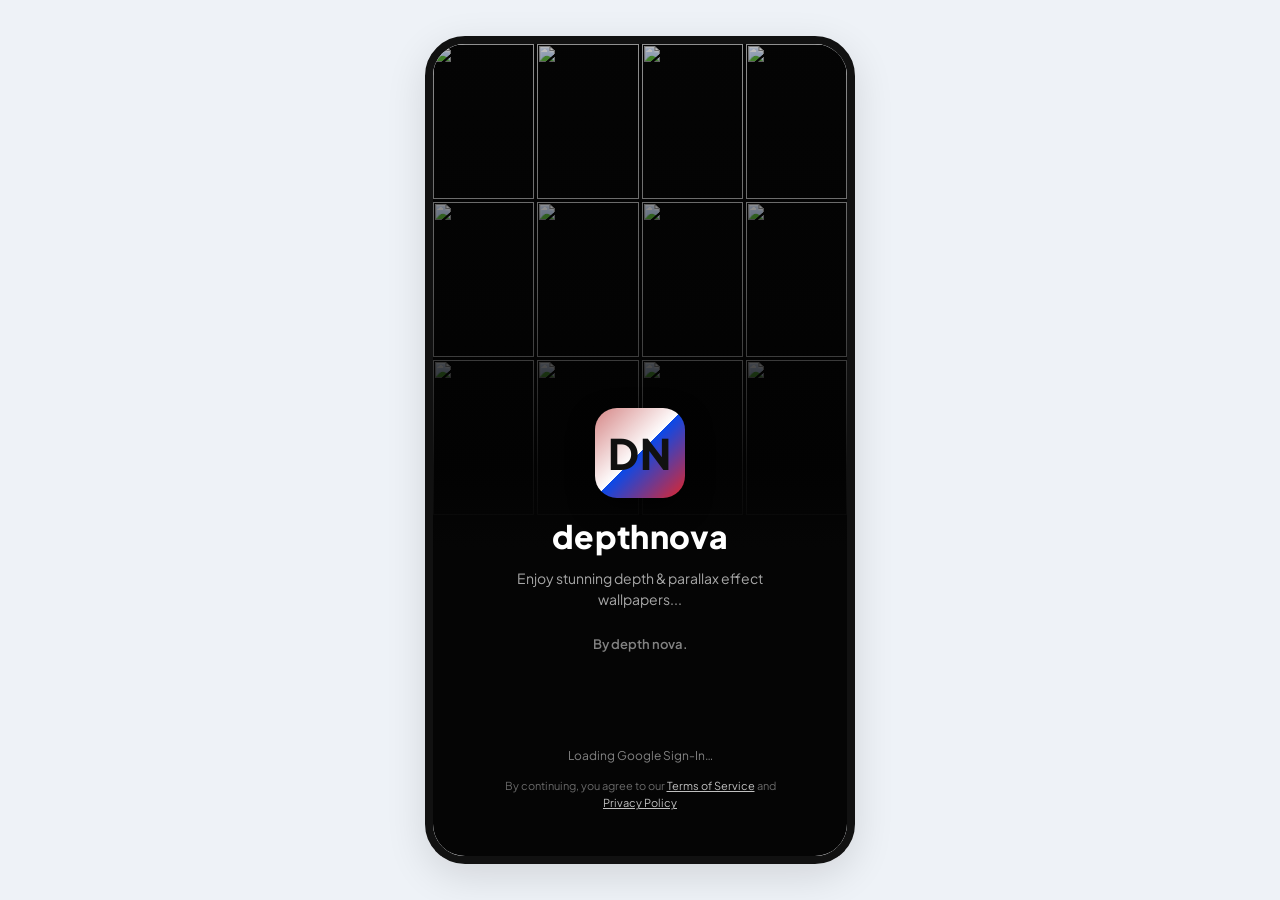
==== index.html @ e86b7e99 "Change login app icon from time to DN" ====
<!doctype html>
<html lang="en">
  <head>
    <meta charset="UTF-8" />
    <meta name="viewport" content="width=device-width, initial-scale=1.0" />

    <title>Premium Wallpaper</title>

    <link rel="preconnect" href="https://fonts.googleapis.com" />
    <link rel="preconnect" href="https://fonts.gstatic.com" crossorigin />

    <link
      href="https://fonts.googleapis.com/css2?family=Plus+Jakarta+Sans:wght@400;500;600;700;800&display=swap"
      rel="stylesheet"
    />

    <link
      rel="stylesheet"
      href="https://cdnjs.cloudflare.com/ajax/libs/font-awesome/6.4.2/css/all.min.css"
    />

    <!-- Google Identity Services (Sign in with Google) -->
    <script src="https://accounts.google.com/gsi/client" async defer></script>

    <link rel="stylesheet" href="style.css" />
  </head>

  <body>
    <div class="app-container">
      <!-- ========================= -->
      <!-- LOGIN GATE (shown first, hides after Google Sign-In) -->
      <!-- ========================= -->

      <div id="login-gate" class="login-gate">
        <div class="login-bg-grid">
          <img src="https://i.ibb.co/Kz81yjgy/10a83c4fd7e6525b092666eae2a24828.jpg" alt="" />
          <img src="https://i.ibb.co/TBgPsR0D/e41abb1adaa447b0ace2f00943fc2cf6.jpg" alt="" />
          <img src="https://i.ibb.co/prM7ZcbB/f5e4b804c06fb5441d2392f4d6361714.jpg" alt="" />
          <img src="https://i.ibb.co/RGVkzJxy/f5ae1610b81259691d8ac579db0ddb7c.jpg" alt="" />
          <img src="https://i.ibb.co/JR3xrx4S/653a056fd4b86d41d868843de536ed9b.jpg" alt="" />
          <img src="https://i.ibb.co/zVKnHdyL/3087a2ae0bc62298d176b86580bbc2b0.jpg" alt="" />
          <img src="https://i.ibb.co/3m8B4SJR/479f69994761abea0968e875f84bb8d3.jpg" alt="" />
          <img src="https://i.ibb.co/zWf2Nghf/c8a59f5672cb86f4b04da4adabb30111.jpg" alt="" />
          <img src="https://i.ibb.co/z9j0y40/aa587ae4dd0e290dc436fd3e30e2fa5a.jpg" alt="" />
          <img src="https://i.ibb.co/TBSJPY1y/06e8afef8d9a920f428e997edca9e41f.jpg" alt="" />
          <img src="https://i.ibb.co/kskPzj5r/c9130ea644806251ce4b1413af0865c9.jpg" alt="" />
          <img src="https://i.ibb.co/yBpwd5CJ/1db3adb82e25ecf99a201f21d6e6f324.jpg" alt="" />
        </div>

        <div class="login-gate-fade"></div>

        <div class="login-content">
          <div class="login-app-icon">DN</div>

          <h1 class="login-app-name">depthnova</h1>

          <p class="login-tagline">
            Enjoy stunning depth &amp; parallax effect wallpapers...
          </p>

          <p class="login-by">By depth nova.</p>

          <!-- Google renders its real sign-in button inside this slot -->
          <div id="google-signin-btn-gate" class="login-google-slot"></div>

          <!-- Fallback button — shown only if Google's real button fails to
             render (e.g. domain not yet added to Authorized JavaScript
             origins, or the GIS script got blocked) -->
          <button
            id="google-fallback-btn"
            class="login-google-fallback"
            style="display: none"
            onclick="handleFallbackGoogleClick()"
          >
            <i class="fa-brands fa-google"></i>
            Sign in with Google
          </button>

          <p id="signin-status" class="signin-status">
            Loading Google Sign-In…
          </p>

          <p class="login-terms">
            By continuing, you agree to our
            <a href="#">Terms of Service</a>
            and
            <a href="#">Privacy Policy</a>
          </p>

          <!-- Visible debug output — shows any Google Sign-In errors directly
             on screen so they can be read/screenshotted without DevTools.
             Safe to delete once sign-in is working. -->
          <div id="debug-log" class="debug-log"></div>
        </div>
      </div>

      <!-- ========================= -->
      <!-- CATEGORIES SCREEN -->
      <!-- ========================= -->

      <div id="screen-categories" class="screen-content">
        <div class="page-header">
          <h1>Collection</h1>
        </div>

        <p class="category-subtitle"></p>

        <div class="carousel-container">
          <div
            class="carousel-card"
            style="
              background-image: url(&quot;https://images.unsplash.com/photo-1618005182384-a83a8bd57fbe?w=900&quot;);
            "
          >
            <div class="carousel-info">
              <h2>Aero Space</h2>

              <button class="explore-pill-btn" onclick="openCategory('Space')">
                Explore
              </button>
            </div>
          </div>

          <div
            class="carousel-card"
            style="
              background-image: url(&quot;https://images.unsplash.com/photo-1614730321146-b6fa6a46bcb4?w=900&quot;);
            "
          >
            <div class="carousel-info">
              <h2>Cyber</h2>

              <button class="explore-pill-btn" onclick="openCategory('Cyber')">
                Explore
              </button>
            </div>
          </div>

          <div
            class="carousel-card"
            style="
              background-image: url(&quot;https://images.unsplash.com/photo-1500530855697-b586d89ba3ee?w=900&quot;);
            "
          >
            <div class="carousel-info">
              <h2>Nature</h2>

              <button class="explore-pill-btn" onclick="openCategory('Nature')">
                Explore
              </button>
            </div>
          </div>

          <div
            class="carousel-card"
            style="
              background-image: url(&quot;https://images.unsplash.com/photo-1511512578047-dfb367046420?w=900&quot;);
            "
          >
            <div class="carousel-info">
              <h2>Gaming</h2>

              <button class="explore-pill-btn" onclick="openCategory('Gaming')">
                Explore
              </button>
            </div>
          </div>
        </div>
      </div>

      <!-- ========================= -->
      <!-- EXPLORE SCREEN -->
      <!-- ========================= -->

      <div id="screen-explore" class="screen-content active">
        <div class="explore-header">
          <h1 id="explore-title">All Wallpapers</h1>

          <div class="search-box">
            <input
              type="text"
              id="search-input"
              placeholder="Search Wallpapers..."
            />

            <i class="fa-solid fa-magnifying-glass"></i>
          </div>
        </div>

        <div class="sub-categories-bar">
          <div
            class="sub-cat-item active"
            data-filter="grid"
            onclick="switchSubCat(this)"
          >
            <i class="fa-solid fa-border-all"></i>

            <span class="sub-cat-text"> Grid </span>
          </div>

          <div
            class="sub-cat-item"
            data-filter="gift"
            onclick="switchSubCat(this)"
          >
            <i class="fa-solid fa-gift"></i>

            <span class="sub-cat-text"> Free </span>
          </div>

          <div
            class="sub-cat-item"
            data-filter="diamond"
            onclick="switchSubCat(this)"
          >
            <i class="fa-solid fa-gem"></i>

            <span class="sub-cat-text"> Premium </span>
          </div>
          <div
            class="sub-cat-item"
            data-filter="shuffle"
            onclick="switchSubCat(this)"
          >
            <i class="fa-solid fa-shuffle"></i>

            <span class="sub-cat-text"> Shuffle </span>
          </div>

          <div
            class="sub-cat-item"
            data-filter="star"
            onclick="switchSubCat(this)"
          >
            <i class="fa-solid fa-star"></i>

            <span class="sub-cat-text"> Favorites </span>
          </div>

          <div
            class="sub-cat-item"
            data-filter="fire"
            onclick="switchSubCat(this)"
          >
            <i class="fa-solid fa-fire"></i>

            <span class="sub-cat-text"> Trending </span>
          </div>
        </div>

        <div class="wallpaper-grid" id="wallpaper-grid-container"></div>

        <div class="fab-heart" onclick="filterByFavoritesQuick()">
          <i class="fa-solid fa-heart"></i>
        </div>
      </div>

      <!-- ========================= -->
      <!-- REQUEST SCREEN -->
      <!-- ========================= -->

      <div id="screen-request" class="screen-content">
        <div class="page-header">
          <h1>Custom Wallpaper</h1>
        </div>

        <div class="custom-card">
          <div class="custom-card-header">
            <h3>Order Your Custom</h3>

            <div class="sparkle-icon">
              <i class="fa-solid fa-wand-magic-sparkles"></i>
            </div>
          </div>

          <h2>Depth Wallpaper</h2>

          <p>
            Upload your own image and receive a premium AI generated depth
            wallpaper in ultra HD quality.
          </p>

          <div class="privacy-info">
            <i class="fa-solid fa-lock"></i>

            <span> Private • Visible only to you </span>
          </div>

          <div class="pricing-row">
            <div class="price-tag">
              ₹35

              <span style="font-size: 12px; font-weight: 400; opacity: 0.8">
                / Wallpaper
              </span>
            </div>

            <button class="order-btn" onclick="startCustomOrderPayment()">
              Order Now
            </button>
          </div>
        </div>

        <div class="section-title">Sample Wallpapers</div>

        <div id="samples-grid" class="wallpaper-grid"></div>
      </div>
      <!-- ========================= -->
      <!-- SETTINGS SCREEN -->
      <!-- ========================= -->

      <div id="screen-settings" class="screen-content">
        <div class="page-header">
          <h1>Settings</h1>
        </div>

        <div class="profile-card" id="profile-signed-in">
          <div class="profile-left">
            <div class="avatar" id="profile-avatar">U</div>

            <div>
              <div class="profile-name" id="profile-name-text">
                Not signed in
              </div>

              <div class="profile-email" id="profile-email-text"></div>

              <div class="verified-badge">
                <i class="fa-solid fa-circle-check"></i>

                Verified
              </div>
            </div>
          </div>

          <i
            class="fa-solid fa-right-from-bracket logout-btn"
            onclick="signOutGoogle()"
          >
          </i>
        </div>

        <div class="tier-card">
          <div class="tier-left">
            <h2>FREE PLAN</h2>

            <p>Upgrade for Premium Wallpapers</p>
          </div>

          <button class="upgrade-btn" onclick="startPremiumUpgrade()">
            Upgrade
          </button>
        </div>

        <div class="features-scroll">
          <div class="feature-item">
            <div class="feature-icon-wrapper">
              <i class="fa-solid fa-gem"></i>

              <div class="lock-icon">
                <i class="fa-solid fa-lock"></i>
              </div>
            </div>

            <p>Premium</p>
          </div>

          <div class="feature-item">
            <div class="feature-icon-wrapper">
              <i class="fa-solid fa-palette"></i>

              <div class="lock-icon">
                <i class="fa-solid fa-lock"></i>
              </div>
            </div>

            <p>AI Edit</p>
          </div>

          <div class="feature-item">
            <div class="feature-icon-wrapper">
              <i class="fa-solid fa-folder-open"></i>

              <div class="lock-icon">
                <i class="fa-solid fa-lock"></i>
              </div>
            </div>

            <p>Collections</p>
          </div>

          <div class="feature-item">
            <div class="feature-icon-wrapper">
              <i class="fa-solid fa-gauge-high"></i>

              <div class="lock-icon">
                <i class="fa-solid fa-lock"></i>
              </div>
            </div>

            <p>Unlimited</p>
          </div>
        </div>

        <div class="no-ads-card">
          <div class="no-ads-icon">
            <i class="fa-solid fa-ban"></i>
          </div>

          <div class="no-ads-info">
            <h4>No Ads</h4>

            <p>Enjoy an ad-free premium experience.</p>
          </div>
        </div>

        <div class="limits-card">
          <div class="section-title">Usage</div>

          <div class="limit-row">
            <div class="limit-label">
              <span> Daily </span>

              <span> 35 / 100 </span>
            </div>

            <div class="limit-bar">
              <div class="limit-progress" style="width: 35%"></div>
            </div>
          </div>
          <div class="limit-row">
            <div class="limit-label">
              <span> Hourly </span>

              <span> 12 / 30 </span>
            </div>

            <div class="limit-bar">
              <div class="limit-progress" style="width: 40%"></div>
            </div>
          </div>

          <button class="refresh-btn" onclick="location.reload()">
            Refresh Dashboard
          </button>
        </div>
      </div>

      <!-- ========================= -->
      <!-- Bottom Navigation -->
      <!-- ========================= -->

      <nav class="bottom-nav">
        <div
          class="nav-item"
          id="nav-categories"
          onclick="switchTab('categories', this)"
        >
          <div class="nav-icon-wrapper">
            <i class="fa-solid fa-layer-group"></i>
          </div>

          <span> Categories </span>
        </div>

        <div
          class="nav-item active"
          id="nav-explore"
          onclick="switchTab('explore', this)"
        >
          <div class="nav-icon-wrapper">
            <i class="fa-solid fa-compass"></i>
          </div>

          <span> Explore </span>
        </div>

        <div
          class="nav-item"
          id="nav-request"
          onclick="switchTab('request', this)"
        >
          <div class="nav-icon-wrapper">
            <i class="fa-solid fa-circle-plus"></i>
          </div>

          <span> Request </span>
        </div>

        <div
          class="nav-item"
          id="nav-settings"
          onclick="switchTab('settings', this)"
        >
          <div class="nav-icon-wrapper">
            <i class="fa-solid fa-gear"></i>
          </div>

          <span> Settings </span>
        </div>
      </nav>

      <!-- Wallpaper Preview Modal -->

      <div id="wallpaper-modal" class="wallpaper-modal">
        <div id="modal-preview-bg" class="modal-preview-bg"></div>

        <h2 id="modal-wallpaper-title"></h2>

        <button id="modal-download-action">Download</button>

        <button id="modal-set-action">Set Wallpaper</button>
      </div>

      <!-- Toast -->

      <div id="app-toast" class="toast"></div>
    </div>

    <!-- Razorpay Checkout SDK -->
    <script src="https://checkout.razorpay.com/v1/checkout.js"></script>

    <script src="script.js"></script>
  </body>
            </html>
---- style.css ----
:root {
  --bg-color: #f7f9fc;
  --primary-color: #1a6cf0;
  --primary-light: #e8f1ff;
  --text-dark: #111625;
  --text-muted: #788293;
  --card-bg: #ffffff;
  --premium-yellow: #f1dc24;
}

* {
  box-sizing: border-box;
  margin: 0;
  padding: 0;
  font-family: "Plus Jakarta Sans", sans-serif;
  -webkit-tap-highlight-color: transparent;
}

body {
  background-color: #eef2f7;
  display: flex;
  justify-content: center;
  align-items: center;
  min-height: 100vh;
}

.app-container {
  width: 100%;
  max-width: 430px;
  height: 92vh;
  background-color: var(--bg-color);
  position: relative;
  overflow: hidden;
  display: flex;
  flex-direction: column;
  box-shadow: 0 12px 40px rgba(0, 0, 0, 0.12);
  border-radius: 40px;
  border: 8px solid #111;
}

@media (max-width: 450px) {
  .app-container {
    height: 100vh;
    border-radius: 0;
    border: none;
  }
}

.screen-content {
  flex: 1;
  overflow-y: auto;
  padding: 20px 20px 90px 20px;
  display: none;
}

.screen-content.active {
  display: block;
}

.explore-header {
  display: flex;
  flex-direction: column;
  gap: 12px;
  margin-bottom: 20px;
}

.explore-header h1 {
  font-size: 26px;
  font-weight: 700;
  color: var(--text-dark);
  text-align: center;
}

.search-box {
  display: flex;
  align-items: center;
  background: #fff;
  padding: 10px 16px;
  border-radius: 16px;
  box-shadow: 0 4px 12px rgba(0, 0, 0, 0.03);
}

.search-box input {
  flex: 1;
  border: none;
  outline: none;
  font-size: 14px;
  color: var(--text-dark);
}

.search-box i {
  color: var(--text-muted);
  font-size: 16px;
}

.sub-categories-bar {
  display: flex;
  gap: 20px;
  overflow-x: auto;
  padding-bottom: 12px;
  margin-bottom: 18px;
}
.sub-categories-bar::-webkit-scrollbar {
  display: none;
}

.sub-cat-item {
  display: flex;
  flex-direction: column;
  align-items: center;
  min-width: 52px;
  color: var(--text-muted);
  cursor: pointer;
  font-size: 20px;
  position: relative;
  padding-bottom: 6px;
}

.sub-cat-item.active {
  color: var(--primary-color);
}
.sub-cat-item.active::after {
  content: "";
  position: absolute;
  bottom: 0;
  width: 20px;
  height: 3.5px;
  background-color: var(--primary-color);
  border-radius: 2px;
}
.sub-cat-text {
  font-size: 10px;
  font-weight: 600;
  margin-top: 4px;
}

.wallpaper-grid {
  display: grid;
  grid-template-columns: 1fr 1fr;
  gap: 12px;
}

.wallpaper-card {
  position: relative;
  border-radius: 20px;
  height: 260px;
  background-size: cover;
  background-position: center;
  overflow: hidden;
  display: flex;
  flex-direction: column;
  justify-content: space-between;
  padding: 12px;
  box-shadow: 0 4px 12px rgba(0, 0, 0, 0.04);
  cursor: pointer;
  transition: transform 0.2s ease;
}
.wallpaper-card:active {
  transform: scale(0.97);
}

.wallpaper-card::before {
  content: "";
  position: absolute;
  top: 0;
  left: 0;
  right: 0;
  bottom: 0;
  background: linear-gradient(
    180deg,
    rgba(0, 0, 0, 0.15) 0%,
    rgba(0, 0, 0, 0) 50%,
    rgba(0, 0, 0, 0.65) 100%
  );
  z-index: 1;
}

.card-top {
  position: relative;
  z-index: 2;
  display: flex;
  justify-content: space-between;
  width: 100%;
  align-items: center;
}

.star-badge {
  background: rgba(255, 255, 255, 0.25);
  backdrop-filter: blur(8px);
  color: white;
  width: 28px;
  height: 28px;
  border-radius: 50%;
  display: flex;
  justify-content: center;
  align-items: center;
  font-size: 11px;
  cursor: pointer;
}
.star-badge.favorited {
  color: #f1dc24;
  background: rgba(0, 0, 0, 0.4);
}

.premium-badge {
  background: rgba(241, 220, 36, 0.9);
  color: #000;
  padding: 2px 8px;
  border-radius: 8px;
  font-size: 9px;
  font-weight: 700;
}

.card-bottom {
  position: relative;
  z-index: 2;
  color: white;
}
.card-time {
  font-size: 10px;
  opacity: 0.8;
}
.card-clock {
  font-size: 30px;
  font-weight: 700;
  line-height: 1;
  margin: 4px 0;
}
.card-title {
  font-size: 13px;
  font-weight: 600;
  text-shadow: 0 1px 3px rgba(0, 0, 0, 0.4);
}

.fab-heart {
  position: absolute;
  bottom: 95px;
  right: 20px;
  width: 52px;
  height: 52px;
  background-color: var(--primary-color);
  border-radius: 18px;
  display: flex;
  justify-content: center;
  align-items: center;
  color: white;
  font-size: 20px;
  box-shadow: 0 6px 16px rgba(26, 108, 240, 0.35);
  z-index: 10;
  cursor: pointer;
}

.category-subtitle {
  text-align: center;
  color: var(--text-muted);
  font-size: 13px;
  margin: -10px 0 20px 0;
}
.carousel-container {
  display: flex;
  overflow-x: auto;
  gap: 16px;
  padding: 10px 0;
  snap-type: x mandatory;
}
.carousel-container::-webkit-scrollbar {
  display: none;
}
.carousel-card {
  min-width: 270px;
  height: 440px;
  border-radius: 28px;
  background-size: cover;
  background-position: center;
  position: relative;
  display: flex;
  flex-direction: column;
  justify-content: flex-end;
  padding: 24px;
  snap-align: center;
}
.carousel-card::before {
  content: "";
  position: absolute;
  top: 0;
  left: 0;
  right: 0;
  bottom: 0;
  background: linear-gradient(
    180deg,
    rgba(0, 0, 0, 0) 60%,
    rgba(0, 0, 0, 0.75) 100%
  );
  border-radius: 28px;
}
.carousel-info {
  position: relative;
  z-index: 2;
  color: white;
  text-align: center;
}
.carousel-info h2 {
  font-size: 24px;
  margin-bottom: 12px;
}
.explore-pill-btn {
  background: rgba(255, 255, 255, 0.25);
  backdrop-filter: blur(8px);
  border: none;
  color: white;
  padding: 8px 24px;
  border-radius: 16px;
  font-weight: 600;
  cursor: pointer;
}

.custom-card {
  background: linear-gradient(135deg, #2b76f9 0%, #1149b5 100%);
  border-radius: 24px;
  padding: 20px;
  color: white;
  margin-bottom: 20px;
}
.custom-card-header {
  display: flex;
  justify-content: space-between;
  align-items: center;
}
.sparkle-icon {
  background: rgba(255, 255, 255, 0.2);
  width: 34px;
  height: 34px;
  border-radius: 10px;
  display: flex;
  justify-content: center;
  align-items: center;
}
.custom-card h2 {
  font-size: 24px;
  margin: 10px 0;
}
.custom-card p {
  font-size: 13px;
  opacity: 0.85;
  margin-bottom: 12px;
}
.privacy-info {
  display: flex;
  align-items: center;
  gap: 6px;
  font-size: 11px;
  margin-bottom: 20px;
}
.pricing-row {
  display: flex;
  justify-content: space-between;
  align-items: center;
}
.price-tag {
  background: rgba(255, 255, 255, 0.2);
  padding: 8px 14px;
  border-radius: 12px;
  font-weight: 700;
}
.order-btn {
  background: white;
  color: var(--primary-color);
  border: none;
  padding: 10px 20px;
  border-radius: 12px;
  font-weight: 700;
  cursor: pointer;
}
.section-title {
  font-size: 16px;
  font-weight: 700;
  color: var(--text-dark);
  margin: 15px 0;
}

.profile-card {
  background: #fff;
  border-radius: 20px;
  padding: 16px;
  display: flex;
  align-items: center;
  justify-content: space-between;
  margin-bottom: 12px;
}
.profile-left {
  display: flex;
  align-items: center;
  gap: 12px;
}
.avatar {
  width: 46px;
  height: 46px;
  background: #e2e8f0;
  border-radius: 50%;
  display: flex;
  justify-content: center;
  align-items: center;
  font-weight: 700;
  overflow: hidden;
}
.profile-name {
  font-weight: 700;
  font-size: 15px;
}
.profile-email {
  font-size: 12px;
  color: var(--text-muted);
}
.verified-badge {
  color: #22c55e;
  font-size: 11px;
  font-weight: 600;
  margin-top: 2px;
}
.tier-card {
  background: #fff;
  border-radius: 20px;
  padding: 16px;
  display: flex;
  justify-content: space-between;
  align-items: center;
  margin-bottom: 12px;
}
.upgrade-btn {
  background: var(--premium-yellow);
  border: none;
  padding: 10px 16px;
  border-radius: 12px;
  font-weight: 700;
  cursor: pointer;
}
.features-scroll {
  display: flex;
  gap: 12px;
  overflow-x: auto;
  padding-bottom: 8px;
  margin-bottom: 12px;
}
.feature-item {
  display: flex;
  flex-direction: column;
  align-items: center;
  min-width: 70px;
  font-size: 10px;
  color: var(--text-muted);
}
.feature-icon-wrapper {
  width: 44px;
  height: 44px;
  background: #fff;
  border-radius: 50%;
  display: flex;
  justify-content: center;
  align-items: center;
  position: relative;
  margin-bottom: 4px;
  font-size: 14px;
}
.lock-icon {
  position: absolute;
  bottom: -2px;
  right: -2px;
  background: #fff;
  width: 14px;
  height: 14px;
  border-radius: 50%;
  display: flex;
  justify-content: center;
  align-items: center;
  font-size: 8px;
  box-shadow: 0 1px 4px rgba(0, 0, 0, 0.15);
}
.no-ads-card {
  background: #e0ebff;
  border-radius: 16px;
  padding: 12px;
  display: flex;
  align-items: center;
  gap: 12px;
  margin-bottom: 16px;
}
.no-ads-icon {
  width: 32px;
  height: 32px;
  background: var(--primary-color);
  border-radius: 50%;
  display: flex;
  justify-content: center;
  align-items: center;
  color: #fff;
}
.no-ads-info h4 {
  font-size: 13px;
  color: #0b3c97;
}
.no-ads-info p {
  font-size: 11px;
  color: #436bb3;
}
.limits-card {
  background: #fff;
  border-radius: 20px;
  padding: 16px;
}
.limit-row {
  margin-bottom: 12px;
}
.limit-label {
  display: flex;
  justify-content: space-between;
  font-size: 12px;
  font-weight: 600;
  margin-bottom: 4px;
}
.limit-bar {
  height: 5px;
  background: #edf2f7;
  border-radius: 3px;
  overflow: hidden;
}
.limit-progress {
  height: 100%;
  background: var(--primary-color);
}
.refresh-btn {
  border: none;
  background: none;
  color: var(--primary-color);
  font-weight: 700;
  font-size: 13px;
  width: 100%;
  text-align: center;
  cursor: pointer;
  margin-top: 5px;
}

.bottom-nav {
  position: absolute;
  bottom: 0;
  left: 0;
  right: 0;
  height: 72px;
  background: rgba(255, 255, 255, 0.9);
  backdrop-filter: blur(15px);
  display: flex;
  justify-content: space-around;
  align-items: center;
  border-top: 1px solid rgba(0, 0, 0, 0.04);
  z-index: 100;
}
.nav-item {
  display: flex;
  flex-direction: column;
  align-items: center;
  color: var(--text-muted);
  cursor: pointer;
  font-size: 10px;
  font-weight: 600;
  width: 65px;
}
.nav-icon-wrapper {
  width: 44px;
  height: 26px;
  display: flex;
  justify-content: center;
  align-items: center;
  border-radius: 14px;
  margin-bottom: 3px;
  font-size: 16px;
}
.nav-item.active {
  color: var(--primary-color);
}
.nav-item.active .nav-icon-wrapper {
  background: var(--primary-light);
  color: var(--primary-color);
}

/* ===== WALLPAPER PREVIEW MODAL (matches HTML ids/classes exactly) ===== */
.wallpaper-modal {
  position: absolute;
  top: 0;
  left: 0;
  right: 0;
  bottom: 0;
  background: #000;
  z-index: 200;
  display: none;
  flex-direction: column;
}
.wallpaper-modal.active {
  display: flex;
}

.modal-preview-bg {
  flex: 1;
  background-size: cover;
  background-position: center;
  position: relative;
}

#modal-wallpaper-title {
  position: absolute;
  top: 24px;
  left: 20px;
  right: 20px;
  color: #fff;
  font-size: 18px;
  font-weight: 700;
  z-index: 5;
  text-shadow: 0 2px 6px rgba(0, 0, 0, 0.5);
}

#modal-download-action,
#modal-set-action {
  position: absolute;
  bottom: 30px;
  z-index: 5;
  border: none;
  padding: 14px 20px;
  border-radius: 16px;
  font-weight: 700;
  font-size: 14px;
  cursor: pointer;
}
#modal-download-action {
  left: 20px;
  background: rgba(255, 255, 255, 0.25);
  color: #fff;
  backdrop-filter: blur(10px);
}
#modal-set-action {
  right: 20px;
  background: #fff;
  color: #000;
}

/* close on background tap */
.wallpaper-modal::before {
  content: "\2715";
  position: absolute;
  top: 20px;
  right: 20px;
  z-index: 6;
  width: 36px;
  height: 36px;
  border-radius: 50%;
  background: rgba(255, 255, 255, 0.2);
  color: #fff;
  display: flex;
  align-items: center;
  justify-content: center;
  font-size: 14px;
  cursor: pointer;
}

.toast {
  position: absolute;
  top: 40px;
  left: 50%;
  transform: translate(-50%, -30px);
  background: rgba(17, 22, 37, 0.9);
  backdrop-filter: blur(10px);
  color: white;
  padding: 14px 24px;
  border-radius: 50px;
  font-size: 13px;
  font-weight: 600;
  z-index: 300;
  opacity: 0;
  pointer-events: none;
  box-shadow: 0 8px 30px rgba(0, 0, 0, 0.3);
  text-align: center;
  width: 85%;
  max-width: 340px;
  transition: all 0.3s cubic-bezier(0.175, 0.885, 0.32, 1.275);
}
.toast.show {
  opacity: 1;
  transform: translate(-50%, 0);
}

/* ===== FULL-SCREEN LOGIN GATE ===== */
.login-gate {
  position: absolute;
  inset: 0;
  z-index: 500;
  background: #050505;
  display: flex;
  flex-direction: column;
  overflow: hidden;
}
.login-gate.hidden {
  display: none;
}

.login-bg-grid {
  position: absolute;
  top: 0;
  left: 0;
  right: 0;
  height: 58%;
  display: grid;
  grid-template-columns: repeat(4, 1fr);
  grid-auto-rows: 1fr;
  gap: 3px;
}
.login-bg-grid img {
  width: 100%;
  height: 100%;
  object-fit: cover;
  display: block;
}

.login-gate-fade {
  position: absolute;
  inset: 0;
  background: linear-gradient(
    180deg,
    rgba(2, 2, 2, 0.25) 0%,
    rgba(2, 2, 2, 0.55) 30%,
    rgba(2, 2, 2, 0.92) 52%,
    #050505 62%,
    #050505 100%
  );
}

.login-content {
  position: relative;
  z-index: 2;
  margin-top: auto;
  padding: 0 28px 44px 28px;
  display: flex;
  flex-direction: column;
  align-items: center;
  text-align: center;
}
.login-app-icon {
  width: 90px;
  height: 90px;
  border-radius: 22px;
  margin-bottom: 18px;
  background: linear-gradient(
    135deg,
    #d58686 0%,
    #ffffff 50%,
    #0b49e8 50%,
    #e2262a 100%
  );
  box-shadow: 0 10px 26px rgba(0, 0, 0, 0.55);
  display: flex;
  align-items: center;
  justify-content: center;
  font-weight: 800;
  font-size: 42px;   /* 👈 DN bada ho jayega */
  color: #111;
  letter-spacing: 1px;
}

.login-app-name {
  font-size: 32px;
  font-weight: 800;
  color: #fff;
  margin-bottom: 12px;
  letter-spacing: 0.3px;
}

.login-tagline {
  font-size: 14px;
  color: rgba(255, 255, 255, 0.65);
  margin-bottom: 26px;
  line-height: 1.5;
  max-width: 300px;
}

.login-by {
  font-size: 13px;
  font-weight: 600;
  color: rgba(255, 255, 255, 0.5);
  margin-bottom: 28px;
}

.login-google-slot {
  width: 100%;
  max-width: 320px;
  display: flex;
  justify-content: center;
  align-items: center;
  min-height: 48px;
  margin-bottom: 20px;
}

.login-google-fallback {
  width: 100%;
  max-width: 320px;
  background: #fff;
  color: #3c4043;
  border: 1px solid #dadce0;
  border-radius: 100px;
  padding: 13px 20px;
  font-size: 14.5px;
  font-weight: 600;
  font-family: "Plus Jakarta Sans", sans-serif;
  display: flex;
  align-items: center;
  justify-content: center;
  gap: 10px;
  cursor: pointer;
  margin-bottom: 20px;
  box-shadow: 0 2px 8px rgba(0, 0, 0, 0.15);
}
.login-google-fallback i {
  color: #4285f4;
  font-size: 16px;
}

.signin-status {
  font-size: 12px;
  color: rgba(255, 255, 255, 0.5);
  margin-bottom: 14px;
}

.login-terms {
  font-size: 11px;
  color: rgba(255, 255, 255, 0.4);
  line-height: 1.6;
  max-width: 300px;
}
.login-terms a {
  color: rgba(255, 255, 255, 0.75);
  text-decoration: underline;
}

.debug-log {
  margin-top: 20px;
  width: 100%;
  max-width: 320px;
  background: rgba(255, 0, 0, 0.08);
  border: 1px solid rgba(255, 80, 80, 0.4);
  border-radius: 10px;
  padding: 10px 12px;
  font-family: monospace;
  font-size: 10.5px;
  line-height: 1.5;
  color: #ff9d9d;
  text-align: left;
  word-break: break-word;
  max-height: 160px;
  overflow-y: auto;
  display: none;
}
.debug-log.show {
  display: block;
}
.debug-log div {
  margin-bottom: 4px;
  }
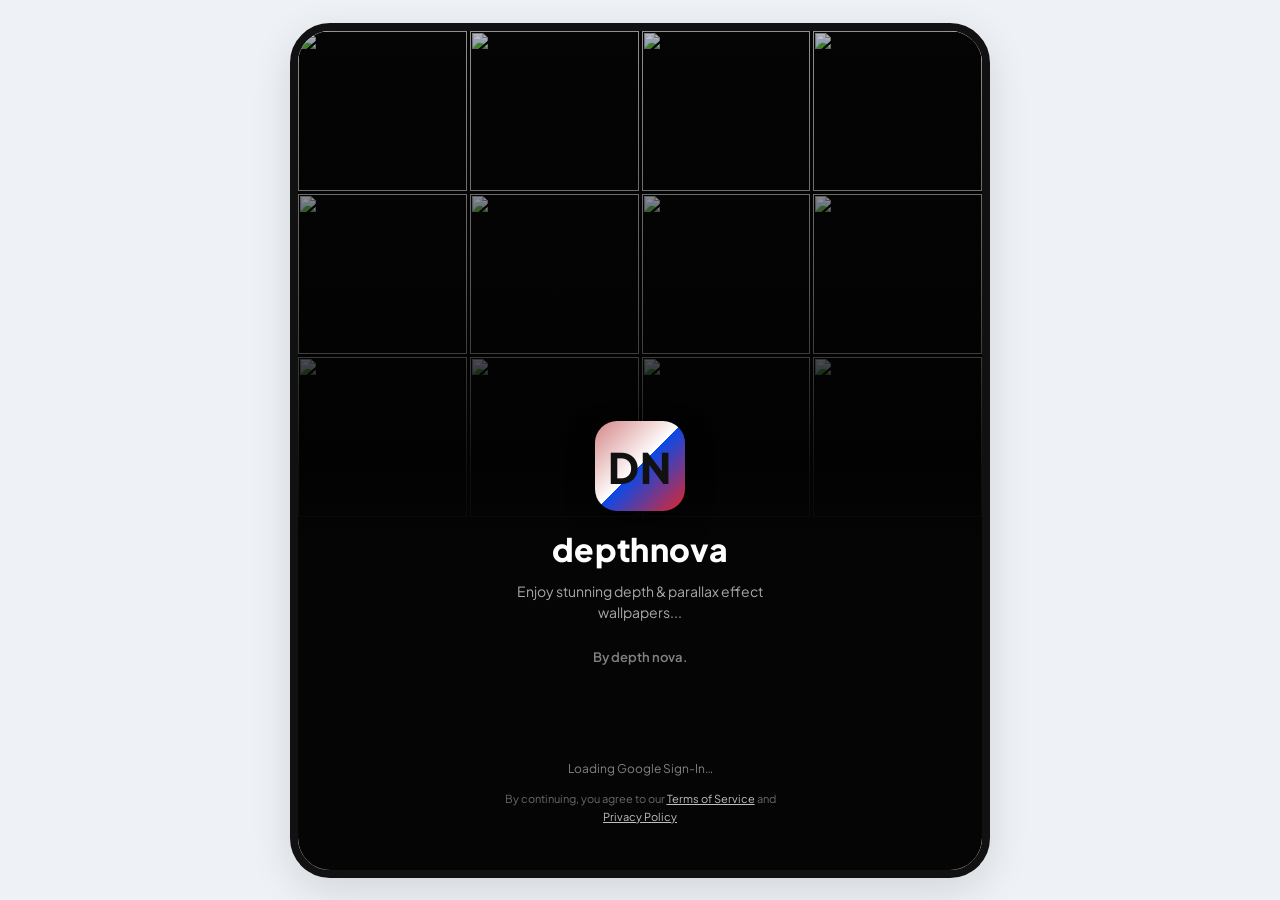
==== commit 70a64a73: "Update links to Terms of Service and Privacy Policy" ====
--- a/index.html
+++ b/index.html
@@ -81,10 +81,10 @@
           </p>
 
           <p class="login-terms">
-            By continuing, you agree to our
-            <a href="#">Terms of Service</a>
-            and
-            <a href="#">Privacy Policy</a>
+  By continuing, you agree to our
+  <a href="terms.html" target="_blank">Terms of Service</a>
+  and
+  <a href="privacy.html" target="_blank">Privacy Policy</a>
           </p>
 
           <!-- Visible debug output — shows any Google Sign-In errors directly
--- a/style.css
+++ b/style.css
@@ -15,37 +15,41 @@
   font-family: "Plus Jakarta Sans", sans-serif;
   -webkit-tap-highlight-color: transparent;
 }
-
 body {
-  background-color: #eef2f7;
+  background: #eef2f7;
   display: flex;
   justify-content: center;
   align-items: center;
   min-height: 100vh;
-}
-
+  padding: 20px;
+}
 .app-container {
-  width: 100%;
-  max-width: 430px;
-  height: 92vh;
-  background-color: var(--bg-color);
+  width: 700px;      /* Pehle 430px tha */
+  height: 1350px;     /* Pehle 860px tha */
+  max-height: 95vh;
+
+  background: var(--bg-color);
   position: relative;
   overflow: hidden;
   display: flex;
   flex-direction: column;
-  box-shadow: 0 12px 40px rgba(0, 0, 0, 0.12);
   border-radius: 40px;
   border: 8px solid #111;
-}
-
+  box-shadow: 0 12px 40px rgba(0,0,0,0.12);
+}
 @media (max-width: 450px) {
+  body {
+    padding: 0;
+  }
+
   .app-container {
+    width: 100%;
     height: 100vh;
+    max-height: none;
     border-radius: 0;
     border: none;
   }
 }
-
 .screen-content {
   flex: 1;
   overflow-y: auto;
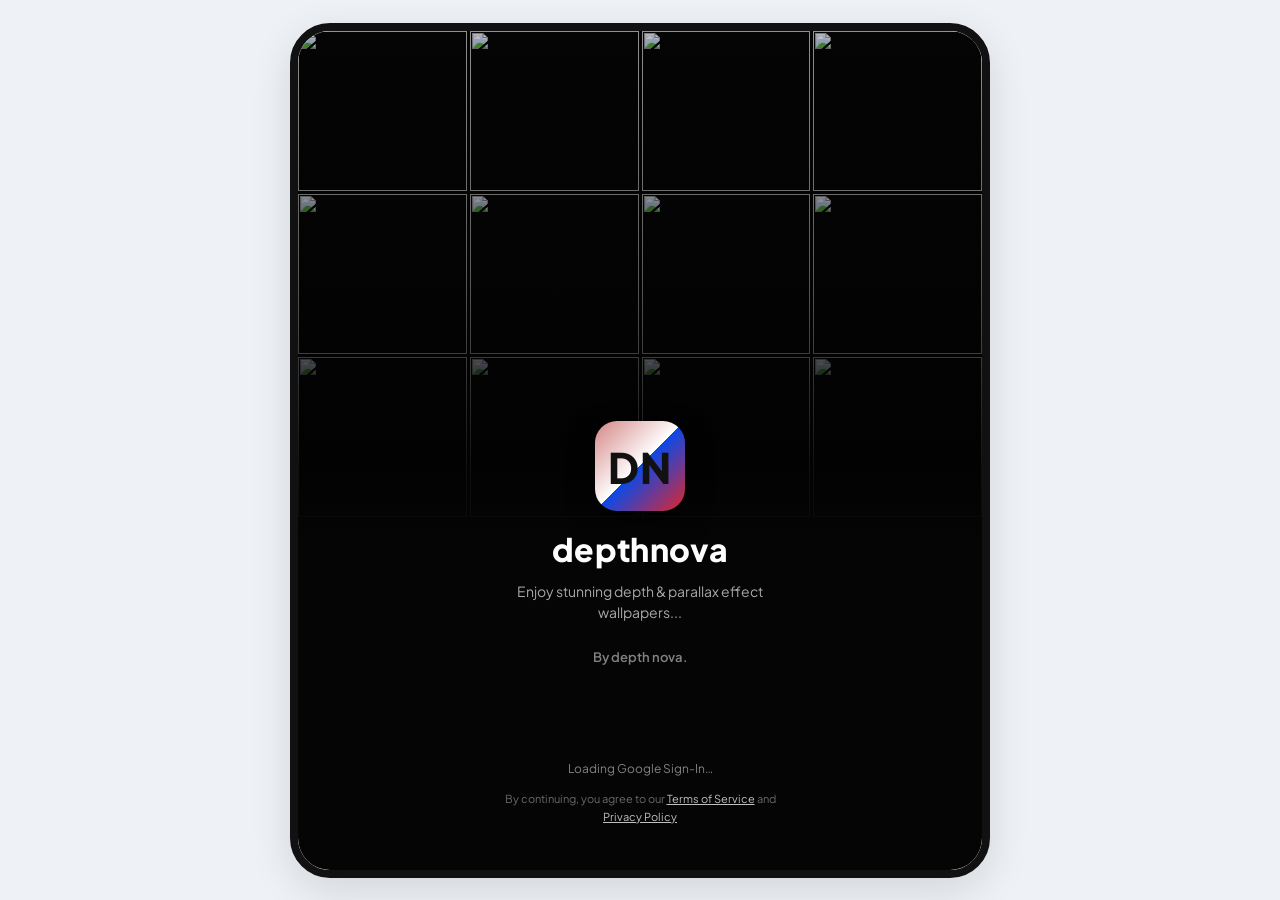
==== commit e81db0aa: "Refactor image tags and update emailjs script" ====
--- a/index.html
+++ b/index.html
@@ -33,18 +33,54 @@
 
       <div id="login-gate" class="login-gate">
         <div class="login-bg-grid">
-          <img src="https://i.ibb.co/Kz81yjgy/10a83c4fd7e6525b092666eae2a24828.jpg" alt="" />
-          <img src="https://i.ibb.co/TBgPsR0D/e41abb1adaa447b0ace2f00943fc2cf6.jpg" alt="" />
-          <img src="https://i.ibb.co/prM7ZcbB/f5e4b804c06fb5441d2392f4d6361714.jpg" alt="" />
-          <img src="https://i.ibb.co/RGVkzJxy/f5ae1610b81259691d8ac579db0ddb7c.jpg" alt="" />
-          <img src="https://i.ibb.co/JR3xrx4S/653a056fd4b86d41d868843de536ed9b.jpg" alt="" />
-          <img src="https://i.ibb.co/zVKnHdyL/3087a2ae0bc62298d176b86580bbc2b0.jpg" alt="" />
-          <img src="https://i.ibb.co/3m8B4SJR/479f69994761abea0968e875f84bb8d3.jpg" alt="" />
-          <img src="https://i.ibb.co/zWf2Nghf/c8a59f5672cb86f4b04da4adabb30111.jpg" alt="" />
-          <img src="https://i.ibb.co/z9j0y40/aa587ae4dd0e290dc436fd3e30e2fa5a.jpg" alt="" />
-          <img src="https://i.ibb.co/TBSJPY1y/06e8afef8d9a920f428e997edca9e41f.jpg" alt="" />
-          <img src="https://i.ibb.co/kskPzj5r/c9130ea644806251ce4b1413af0865c9.jpg" alt="" />
-          <img src="https://i.ibb.co/yBpwd5CJ/1db3adb82e25ecf99a201f21d6e6f324.jpg" alt="" />
+          <img
+            src="https://i.ibb.co/Kz81yjgy/10a83c4fd7e6525b092666eae2a24828.jpg"
+            alt=""
+          />
+          <img
+            src="https://i.ibb.co/TBgPsR0D/e41abb1adaa447b0ace2f00943fc2cf6.jpg"
+            alt=""
+          />
+          <img
+            src="https://i.ibb.co/prM7ZcbB/f5e4b804c06fb5441d2392f4d6361714.jpg"
+            alt=""
+          />
+          <img
+            src="https://i.ibb.co/RGVkzJxy/f5ae1610b81259691d8ac579db0ddb7c.jpg"
+            alt=""
+          />
+          <img
+            src="https://i.ibb.co/JR3xrx4S/653a056fd4b86d41d868843de536ed9b.jpg"
+            alt=""
+          />
+          <img
+            src="https://i.ibb.co/zVKnHdyL/3087a2ae0bc62298d176b86580bbc2b0.jpg"
+            alt=""
+          />
+          <img
+            src="https://i.ibb.co/3m8B4SJR/479f69994761abea0968e875f84bb8d3.jpg"
+            alt=""
+          />
+          <img
+            src="https://i.ibb.co/zWf2Nghf/c8a59f5672cb86f4b04da4adabb30111.jpg"
+            alt=""
+          />
+          <img
+            src="https://i.ibb.co/z9j0y40/aa587ae4dd0e290dc436fd3e30e2fa5a.jpg"
+            alt=""
+          />
+          <img
+            src="https://i.ibb.co/TBSJPY1y/06e8afef8d9a920f428e997edca9e41f.jpg"
+            alt=""
+          />
+          <img
+            src="https://i.ibb.co/kskPzj5r/c9130ea644806251ce4b1413af0865c9.jpg"
+            alt=""
+          />
+          <img
+            src="https://i.ibb.co/yBpwd5CJ/1db3adb82e25ecf99a201f21d6e6f324.jpg"
+            alt=""
+          />
         </div>
 
         <div class="login-gate-fade"></div>
@@ -81,10 +117,10 @@
           </p>
 
           <p class="login-terms">
-  By continuing, you agree to our
-  <a href="terms.html" target="_blank">Terms of Service</a>
-  and
-  <a href="privacy.html" target="_blank">Privacy Policy</a>
+            By continuing, you agree to our
+            <a href="terms.html" target="_blank">Terms of Service</a>
+            and
+            <a href="privacy.html" target="_blank">Privacy Policy</a>
           </p>
 
           <!-- Visible debug output — shows any Google Sign-In errors directly
@@ -519,7 +555,13 @@
 
     <!-- Razorpay Checkout SDK -->
     <script src="https://checkout.razorpay.com/v1/checkout.js"></script>
-
+<script src="https://cdn.jsdelivr.net/npm/@emailjs/browser@4/dist/email.min.js"></script>
+
+<script>
+emailjs.init({
+  publicKey: "LPclgEk_ra9l99b8m"
+});
+</script>
     <script src="script.js"></script>
   </body>
-            </html>
+</html>
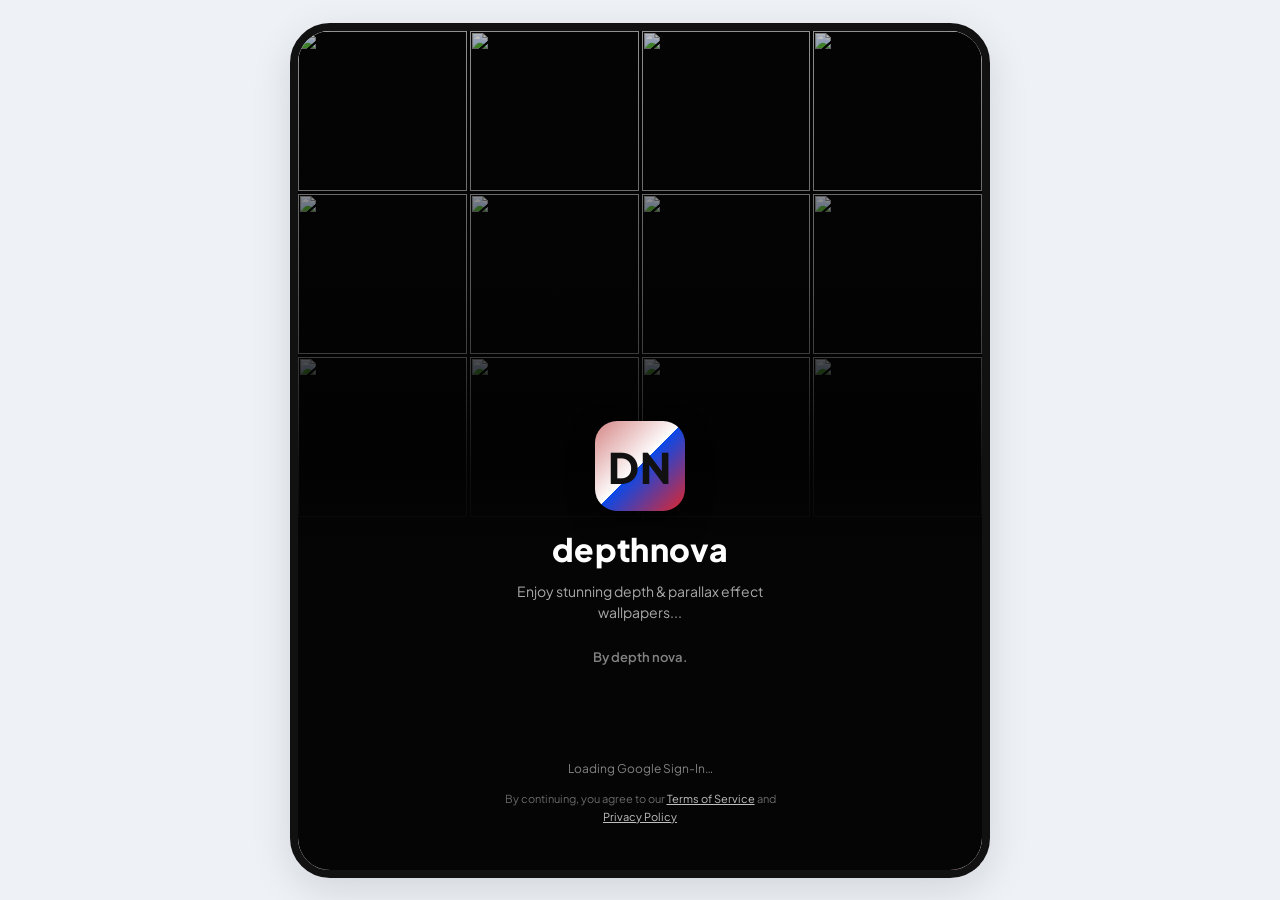
==== commit 8574e4a3: "Refactor image tags and update terms paragraph" ====
--- a/index.html
+++ b/index.html
@@ -33,54 +33,18 @@
 
       <div id="login-gate" class="login-gate">
         <div class="login-bg-grid">
-          <img
-            src="https://i.ibb.co/Kz81yjgy/10a83c4fd7e6525b092666eae2a24828.jpg"
-            alt=""
-          />
-          <img
-            src="https://i.ibb.co/TBgPsR0D/e41abb1adaa447b0ace2f00943fc2cf6.jpg"
-            alt=""
-          />
-          <img
-            src="https://i.ibb.co/prM7ZcbB/f5e4b804c06fb5441d2392f4d6361714.jpg"
-            alt=""
-          />
-          <img
-            src="https://i.ibb.co/RGVkzJxy/f5ae1610b81259691d8ac579db0ddb7c.jpg"
-            alt=""
-          />
-          <img
-            src="https://i.ibb.co/JR3xrx4S/653a056fd4b86d41d868843de536ed9b.jpg"
-            alt=""
-          />
-          <img
-            src="https://i.ibb.co/zVKnHdyL/3087a2ae0bc62298d176b86580bbc2b0.jpg"
-            alt=""
-          />
-          <img
-            src="https://i.ibb.co/3m8B4SJR/479f69994761abea0968e875f84bb8d3.jpg"
-            alt=""
-          />
-          <img
-            src="https://i.ibb.co/zWf2Nghf/c8a59f5672cb86f4b04da4adabb30111.jpg"
-            alt=""
-          />
-          <img
-            src="https://i.ibb.co/z9j0y40/aa587ae4dd0e290dc436fd3e30e2fa5a.jpg"
-            alt=""
-          />
-          <img
-            src="https://i.ibb.co/TBSJPY1y/06e8afef8d9a920f428e997edca9e41f.jpg"
-            alt=""
-          />
-          <img
-            src="https://i.ibb.co/kskPzj5r/c9130ea644806251ce4b1413af0865c9.jpg"
-            alt=""
-          />
-          <img
-            src="https://i.ibb.co/yBpwd5CJ/1db3adb82e25ecf99a201f21d6e6f324.jpg"
-            alt=""
-          />
+          <img src="https://i.ibb.co/Kz81yjgy/10a83c4fd7e6525b092666eae2a24828.jpg" alt="" />
+          <img src="https://i.ibb.co/TBgPsR0D/e41abb1adaa447b0ace2f00943fc2cf6.jpg" alt="" />
+          <img src="https://i.ibb.co/prM7ZcbB/f5e4b804c06fb5441d2392f4d6361714.jpg" alt="" />
+          <img src="https://i.ibb.co/RGVkzJxy/f5ae1610b81259691d8ac579db0ddb7c.jpg" alt="" />
+          <img src="https://i.ibb.co/JR3xrx4S/653a056fd4b86d41d868843de536ed9b.jpg" alt="" />
+          <img src="https://i.ibb.co/zVKnHdyL/3087a2ae0bc62298d176b86580bbc2b0.jpg" alt="" />
+          <img src="https://i.ibb.co/3m8B4SJR/479f69994761abea0968e875f84bb8d3.jpg" alt="" />
+          <img src="https://i.ibb.co/zWf2Nghf/c8a59f5672cb86f4b04da4adabb30111.jpg" alt="" />
+          <img src="https://i.ibb.co/z9j0y40/aa587ae4dd0e290dc436fd3e30e2fa5a.jpg" alt="" />
+          <img src="https://i.ibb.co/TBSJPY1y/06e8afef8d9a920f428e997edca9e41f.jpg" alt="" />
+          <img src="https://i.ibb.co/kskPzj5r/c9130ea644806251ce4b1413af0865c9.jpg" alt="" />
+          <img src="https://i.ibb.co/yBpwd5CJ/1db3adb82e25ecf99a201f21d6e6f324.jpg" alt="" />
         </div>
 
         <div class="login-gate-fade"></div>
@@ -117,10 +81,10 @@
           </p>
 
           <p class="login-terms">
-            By continuing, you agree to our
-            <a href="terms.html" target="_blank">Terms of Service</a>
-            and
-            <a href="privacy.html" target="_blank">Privacy Policy</a>
+  By continuing, you agree to our
+  <a href="terms.html" target="_blank">Terms of Service</a>
+  and
+  <a href="privacy.html" target="_blank">Privacy Policy</a>
           </p>
 
           <!-- Visible debug output — shows any Google Sign-In errors directly
@@ -555,13 +519,7 @@
 
     <!-- Razorpay Checkout SDK -->
     <script src="https://checkout.razorpay.com/v1/checkout.js"></script>
-<script src="https://cdn.jsdelivr.net/npm/@emailjs/browser@4/dist/email.min.js"></script>
-
-<script>
-emailjs.init({
-  publicKey: "LPclgEk_ra9l99b8m"
-});
-</script>
+
     <script src="script.js"></script>
   </body>
 </html>
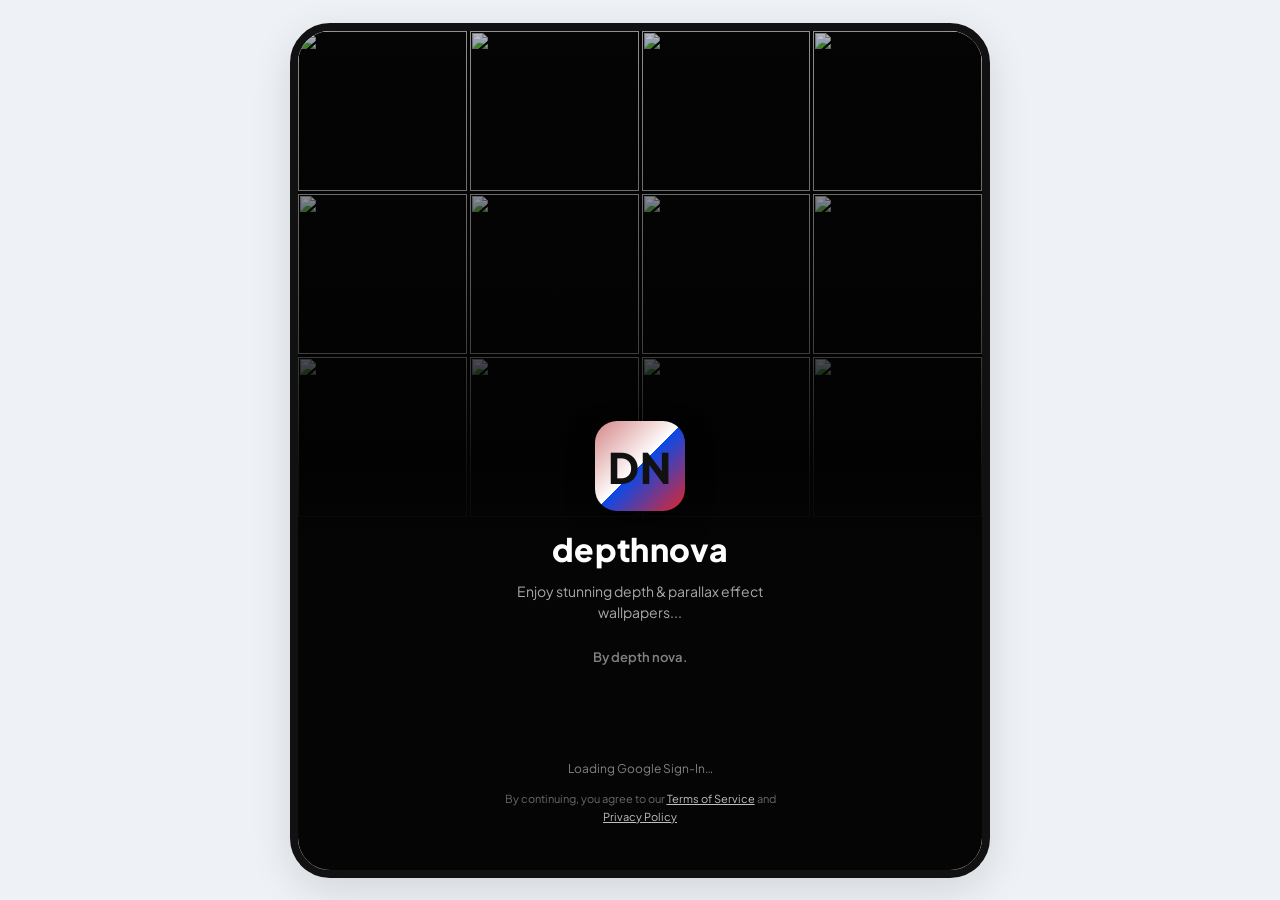
==== commit 286f9ea0: "Add EmailJS script for sending welcome emails" ====
--- a/index.html
+++ b/index.html
@@ -21,6 +21,9 @@
 
     <!-- Google Identity Services (Sign in with Google) -->
     <script src="https://accounts.google.com/gsi/client" async defer></script>
+
+    <!-- EmailJS (sends the welcome email after sign-in) -->
+    <script src="https://cdn.jsdelivr.net/npm/@emailjs/browser@4/dist/email.min.js"></script>
 
     <link rel="stylesheet" href="style.css" />
   </head>
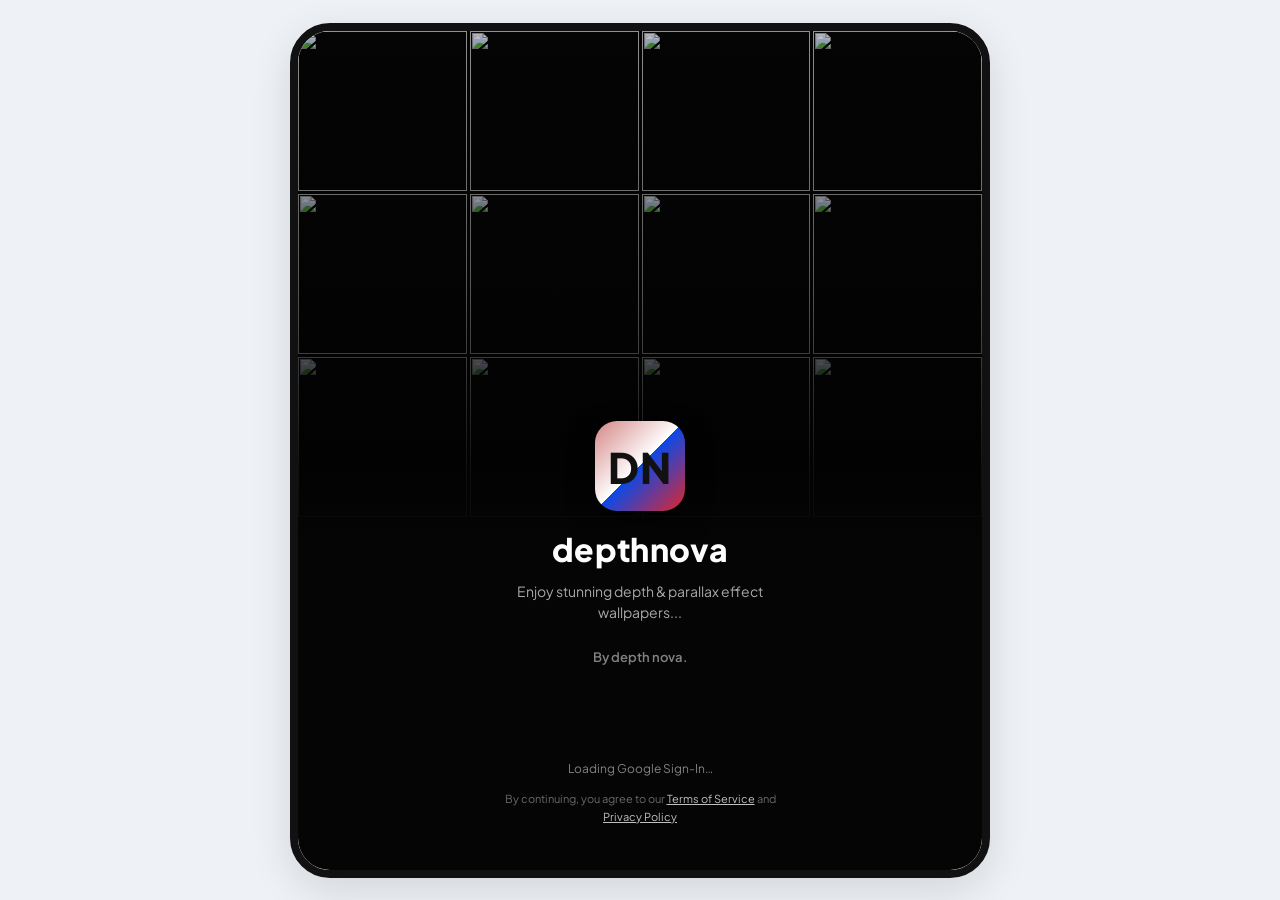
==== commit 90fa2681: "Update index.html" ====
--- a/index.html
+++ b/index.html
@@ -4,7 +4,7 @@
     <meta charset="UTF-8" />
     <meta name="viewport" content="width=device-width, initial-scale=1.0" />
 
-    <title>Premium Wallpaper</title>
+    <title>depthnova — Premium Wallpaper</title>
 
     <link rel="preconnect" href="https://fonts.googleapis.com" />
     <link rel="preconnect" href="https://fonts.gstatic.com" crossorigin />
@@ -31,7 +31,7 @@
   <body>
     <div class="app-container">
       <!-- ========================= -->
-      <!-- LOGIN GATE (shown first, hides after Google Sign-In) -->
+      <!-- LOGIN GATE -->
       <!-- ========================= -->
 
       <div id="login-gate" class="login-gate">
@@ -54,45 +54,26 @@
 
         <div class="login-content">
           <div class="login-app-icon">DN</div>
-
           <h1 class="login-app-name">depthnova</h1>
-
-          <p class="login-tagline">
-            Enjoy stunning depth &amp; parallax effect wallpapers...
-          </p>
-
+          <p class="login-tagline">Enjoy stunning depth &amp; parallax effect wallpapers...</p>
           <p class="login-by">By depth nova.</p>
 
-          <!-- Google renders its real sign-in button inside this slot -->
           <div id="google-signin-btn-gate" class="login-google-slot"></div>
 
-          <!-- Fallback button — shown only if Google's real button fails to
-             render (e.g. domain not yet added to Authorized JavaScript
-             origins, or the GIS script got blocked) -->
-          <button
-            id="google-fallback-btn"
-            class="login-google-fallback"
-            style="display: none"
-            onclick="handleFallbackGoogleClick()"
-          >
+          <button id="google-fallback-btn" class="login-google-fallback" style="display: none" onclick="handleFallbackGoogleClick()">
             <i class="fa-brands fa-google"></i>
             Sign in with Google
           </button>
 
-          <p id="signin-status" class="signin-status">
-            Loading Google Sign-In…
+          <p id="signin-status" class="signin-status">Loading Google Sign-In…</p>
+
+          <p class="login-terms">
+            By continuing, you agree to our
+            <a href="terms.html" target="_blank">Terms of Service</a>
+            and
+            <a href="privacy.html" target="_blank">Privacy Policy</a>
           </p>
 
-          <p class="login-terms">
-  By continuing, you agree to our
-  <a href="terms.html" target="_blank">Terms of Service</a>
-  and
-  <a href="privacy.html" target="_blank">Privacy Policy</a>
-          </p>
-
-          <!-- Visible debug output — shows any Google Sign-In errors directly
-             on screen so they can be read/screenshotted without DevTools.
-             Safe to delete once sign-in is working. -->
           <div id="debug-log" class="debug-log"></div>
         </div>
       </div>
@@ -108,67 +89,31 @@
 
         <p class="category-subtitle"></p>
 
-        <div class="carousel-container">
-          <div
-            class="carousel-card"
-            style="
-              background-image: url(&quot;https://images.unsplash.com/photo-1618005182384-a83a8bd57fbe?w=900&quot;);
-            "
-          >
-            <div class="carousel-info">
-              <h2>Aero Space</h2>
-
-              <button class="explore-pill-btn" onclick="openCategory('Space')">
-                Explore
-              </button>
-            </div>
-          </div>
-
-          <div
-            class="carousel-card"
-            style="
-              background-image: url(&quot;https://images.unsplash.com/photo-1614730321146-b6fa6a46bcb4?w=900&quot;);
-            "
-          >
-            <div class="carousel-info">
-              <h2>Cyber</h2>
-
-              <button class="explore-pill-btn" onclick="openCategory('Cyber')">
-                Explore
-              </button>
-            </div>
-          </div>
-
-          <div
-            class="carousel-card"
-            style="
-              background-image: url(&quot;https://images.unsplash.com/photo-1500530855697-b586d89ba3ee?w=900&quot;);
-            "
-          >
-            <div class="carousel-info">
-              <h2>Nature</h2>
-
-              <button class="explore-pill-btn" onclick="openCategory('Nature')">
-                Explore
-              </button>
-            </div>
-          </div>
-
-          <div
-            class="carousel-card"
-            style="
-              background-image: url(&quot;https://images.unsplash.com/photo-1511512578047-dfb367046420?w=900&quot;);
-            "
-          >
-            <div class="carousel-info">
-              <h2>Gaming</h2>
-
-              <button class="explore-pill-btn" onclick="openCategory('Gaming')">
-                Explore
-              </button>
-            </div>
-          </div>
-        </div>
+        <div class="carousel-container" id="collection-carousel"></div>
+      </div>
+
+      <!-- ========================= -->
+      <!-- CATEGORY DETAIL SCREEN -->
+      <!-- ========================= -->
+
+      <div id="screen-category-detail" class="screen-content">
+        <div class="cat-detail-header">
+          <div class="back-btn" onclick="switchTab('categories', document.getElementById('nav-categories'))">
+            <i class="fa-solid fa-chevron-left"></i>
+          </div>
+          <h1 id="cat-detail-title">Category</h1>
+          <button class="cat-unlock-btn" onclick="openPremiumScreen()">
+            <i class="fa-solid fa-lock"></i> Unlock
+          </button>
+        </div>
+
+        <div class="cat-tabs">
+          <div class="cat-tab active" data-cat-filter="all" onclick="switchCatTab(this)">All</div>
+          <div class="cat-tab" data-cat-filter="premium" onclick="switchCatTab(this)">Premium</div>
+          <div class="cat-tab" data-cat-filter="free" onclick="switchCatTab(this)">Free</div>
+        </div>
+
+        <div class="wallpaper-grid" id="cat-detail-grid"></div>
       </div>
 
       <!-- ========================= -->
@@ -178,76 +123,36 @@
       <div id="screen-explore" class="screen-content active">
         <div class="explore-header">
           <h1 id="explore-title">All Wallpapers</h1>
-
           <div class="search-box">
-            <input
-              type="text"
-              id="search-input"
-              placeholder="Search Wallpapers..."
-            />
-
+            <input type="text" id="search-input" placeholder="Search Wallpapers..." />
             <i class="fa-solid fa-magnifying-glass"></i>
           </div>
         </div>
 
         <div class="sub-categories-bar">
-          <div
-            class="sub-cat-item active"
-            data-filter="grid"
-            onclick="switchSubCat(this)"
-          >
+          <div class="sub-cat-item active" data-filter="grid" onclick="switchSubCat(this)">
             <i class="fa-solid fa-border-all"></i>
-
-            <span class="sub-cat-text"> Grid </span>
-          </div>
-
-          <div
-            class="sub-cat-item"
-            data-filter="gift"
-            onclick="switchSubCat(this)"
-          >
+            <span class="sub-cat-text">Grid</span>
+          </div>
+          <div class="sub-cat-item" data-filter="gift" onclick="switchSubCat(this)">
             <i class="fa-solid fa-gift"></i>
-
-            <span class="sub-cat-text"> Free </span>
-          </div>
-
-          <div
-            class="sub-cat-item"
-            data-filter="diamond"
-            onclick="switchSubCat(this)"
-          >
+            <span class="sub-cat-text">Free</span>
+          </div>
+          <div class="sub-cat-item" data-filter="diamond" onclick="switchSubCat(this)">
             <i class="fa-solid fa-gem"></i>
-
-            <span class="sub-cat-text"> Premium </span>
-          </div>
-          <div
-            class="sub-cat-item"
-            data-filter="shuffle"
-            onclick="switchSubCat(this)"
-          >
+            <span class="sub-cat-text">Premium</span>
+          </div>
+          <div class="sub-cat-item" data-filter="shuffle" onclick="switchSubCat(this)">
             <i class="fa-solid fa-shuffle"></i>
-
-            <span class="sub-cat-text"> Shuffle </span>
-          </div>
-
-          <div
-            class="sub-cat-item"
-            data-filter="star"
-            onclick="switchSubCat(this)"
-          >
+            <span class="sub-cat-text">Shuffle</span>
+          </div>
+          <div class="sub-cat-item" data-filter="star" onclick="switchSubCat(this)">
             <i class="fa-solid fa-star"></i>
-
-            <span class="sub-cat-text"> Favorites </span>
-          </div>
-
-          <div
-            class="sub-cat-item"
-            data-filter="fire"
-            onclick="switchSubCat(this)"
-          >
+            <span class="sub-cat-text">Favorites</span>
+          </div>
+          <div class="sub-cat-item" data-filter="fire" onclick="switchSubCat(this)">
             <i class="fa-solid fa-fire"></i>
-
-            <span class="sub-cat-text"> Trending </span>
+            <span class="sub-cat-text">Trending</span>
           </div>
         </div>
 
@@ -270,182 +175,350 @@
         <div class="custom-card">
           <div class="custom-card-header">
             <h3>Order Your Custom</h3>
-
-            <div class="sparkle-icon">
-              <i class="fa-solid fa-wand-magic-sparkles"></i>
-            </div>
-          </div>
-
+            <div class="sparkle-icon"><i class="fa-solid fa-wand-magic-sparkles"></i></div>
+          </div>
           <h2>Depth Wallpaper</h2>
-
-          <p>
-            Upload your own image and receive a premium AI generated depth
-            wallpaper in ultra HD quality.
-          </p>
-
+          <p>Upload your own image and receive a premium AI generated depth wallpaper in ultra HD quality.</p>
           <div class="privacy-info">
             <i class="fa-solid fa-lock"></i>
-
-            <span> Private • Visible only to you </span>
-          </div>
-
+            <span>Private • Visible only to you</span>
+          </div>
           <div class="pricing-row">
-            <div class="price-tag">
-              ₹35
-
-              <span style="font-size: 12px; font-weight: 400; opacity: 0.8">
-                / Wallpaper
-              </span>
-            </div>
-
-            <button class="order-btn" onclick="startCustomOrderPayment()">
-              Order Now
-            </button>
+            <div class="price-tag">₹35 <span style="font-size: 12px; font-weight: 400; opacity: 0.8">/ Wallpaper</span></div>
+            <button class="order-btn" onclick="openOrderScreen()">Order Now</button>
           </div>
         </div>
 
         <div class="section-title">Sample Wallpapers</div>
-
         <div id="samples-grid" class="wallpaper-grid"></div>
       </div>
+
+      <!-- ========================= -->
+      <!-- ORDER WALLPAPER SCREEN -->
+      <!-- ========================= -->
+
+      <div id="screen-order" class="screen-content">
+        <div class="page-header">
+          <div class="back-btn" onclick="switchTab('request', document.getElementById('nav-request'))">
+            <i class="fa-solid fa-chevron-left"></i>
+          </div>
+          <h1>Order Depth Wallpaper</h1>
+        </div>
+
+        <div class="order-info-card">
+          <h3>How it works</h3>
+          <div class="order-step">
+            <div class="order-step-num">1</div>
+            <div class="order-step-text"><h4>Submit &amp; pay</h4><p>Upload your high quality photo and pay via Razorpay.</p></div>
+          </div>
+          <div class="order-step">
+            <div class="order-step-num">2</div>
+            <div class="order-step-text"><h4>We review</h4><p>Our team checks if it's possible to create your wallpaper.</p></div>
+          </div>
+          <div class="order-step">
+            <div class="order-step-num">3</div>
+            <div class="order-step-text"><h4>Craft &amp; deliver</h4><p>We make your wallpaper and notify when it's ready to apply.</p></div>
+          </div>
+          <div class="order-step">
+            <div class="order-step-num">4</div>
+            <div class="order-step-text"><h4>Or full refund</h4><p>If we can't deliver it, you'll get a 100% refund within 48 hours.</p></div>
+          </div>
+        </div>
+
+        <div class="order-req-card">
+          <h3>Image Requirements</h3>
+          <p class="order-req-warning">If your image doesn't match these, your order may be rejected.</p>
+
+          <div class="order-req-item">
+            <div class="order-req-icon"><i class="fa-solid fa-image"></i></div>
+            <div class="order-req-text"><h4>Image Size / Ratio</h4><p>Please send a portrait image in 1:2 ratio for the best fit.</p></div>
+          </div>
+          <div class="order-req-item">
+            <div class="order-req-icon"><i class="fa-solid fa-icons"></i></div>
+            <div class="order-req-text"><h4>Image Quality</h4><p>Send a clear HD image. Avoid blurry, low-quality, or pixelated images.</p></div>
+          </div>
+          <div class="order-req-item">
+            <div class="order-req-icon"><i class="fa-solid fa-crosshairs"></i></div>
+            <div class="order-req-text"><h4>Subject Placement</h4><p>Keep the main subject/person in the center or slightly lower area so the clock can be placed properly. Avoid placing important details at the very top.</p></div>
+          </div>
+          <div class="order-req-item">
+            <div class="order-req-icon"><i class="fa-solid fa-clock"></i></div>
+            <div class="order-req-text"><h4>Space for Clock</h4><p>Please leave some clean space where the live clock and date can fit nicely.</p></div>
+          </div>
+          <div class="order-req-item">
+            <div class="order-req-icon"><i class="fa-solid fa-circle-info"></i></div>
+            <div class="order-req-text"><h4>Important Note</h4><p>We don't change or replace the background. The final result depends on the image you send — the better and cleaner your image is, the better your live clock wallpaper will look.</p></div>
+          </div>
+          <div class="order-req-item">
+            <div class="order-req-icon"><i class="fa-solid fa-lock"></i></div>
+            <div class="order-req-text"><h4>Privacy Note</h4><p>Your custom order will be private. It will only be visible to you and will not be shown or shared with any other user.</p></div>
+          </div>
+
+          <button class="order-samples-btn" onclick="showToast('Right vs Wrong samples coming soon')">
+            <i class="fa-solid fa-image"></i> See Right vs Wrong Samples
+          </button>
+        </div>
+
+        <div class="section-title">Upload Your Wallpaper</div>
+        <div class="order-upload-box" id="order-upload-box" onclick="triggerImageUpload()">
+          <div class="order-upload-icon"><i class="fa-solid fa-image"></i></div>
+          <h4>Tap to select image</h4>
+          <p>JPG, PNG, WebP • Max 10MB</p>
+        </div>
+        <input type="file" id="order-file-input" accept="image/jpeg,image/png,image/webp" style="display:none" onchange="handleOrderImageSelect(event)" />
+
+        <div class="section-title">Message (Optional)</div>
+        <textarea class="order-message-box" id="order-message" placeholder="Any specific instructions for the wallpaper..."></textarea>
+
+        <button class="order-pay-btn" id="order-pay-btn" onclick="submitOrderPayment()">Pay ₹35.00 &amp; Send Request</button>
+
+        <p class="order-disclaimer">You'll pay now via Razorpay. Our team will review your request — if we can't deliver it, you'll get a full refund within 48 hours.</p>
+      </div>
+
+      <!-- ========================= -->
+      <!-- PREMIUM / SUBSCRIPTION SCREEN -->
+      <!-- ========================= -->
+
+      <div id="screen-premium" class="screen-content">
+        <div class="back-btn" style="margin-bottom: 10px;" onclick="closePremiumScreen()">
+          <i class="fa-solid fa-chevron-left"></i>
+        </div>
+
+        <div class="premium-hero"><i class="fa-solid fa-gem"></i></div>
+
+        <div class="premium-title-block">
+          <h1>Unlock Everything</h1>
+          <p>Get unlimited access to all wallpapers and exclusive premium features</p>
+        </div>
+
+        <div class="premium-features-row">
+          <div class="premium-feature-card">
+            <div class="premium-feature-icon"><i class="fa-solid fa-gem"></i><div class="lock-icon"><i class="fa-solid fa-lock"></i></div></div>
+            <p>Premium Wallpaper</p>
+          </div>
+          <div class="premium-feature-card">
+            <div class="premium-feature-icon"><i class="fa-solid fa-palette"></i><div class="lock-icon"><i class="fa-solid fa-lock"></i></div></div>
+            <p>Full Editing</p>
+          </div>
+          <div class="premium-feature-card">
+            <div class="premium-feature-icon"><i class="fa-solid fa-folder-open"></i><div class="lock-icon"><i class="fa-solid fa-lock"></i></div></div>
+            <p>All Collection</p>
+          </div>
+          <div class="premium-feature-card">
+            <div class="premium-feature-icon"><i class="fa-solid fa-gauge-high"></i><div class="lock-icon"><i class="fa-solid fa-lock"></i></div></div>
+            <p>Higher Limits</p>
+          </div>
+          <div class="premium-feature-card">
+            <div class="premium-feature-icon"><i class="fa-solid fa-headphones"></i><div class="lock-icon"><i class="fa-solid fa-lock"></i></div></div>
+            <p>Priority Support</p>
+          </div>
+        </div>
+
+        <div class="section-title">Available in these collections</div>
+        <div class="collection-option selected" id="collection-turbo">
+          <div class="collection-radio"><i class="fa-solid fa-check"></i></div>
+          <div class="collection-option-text">
+            <h4>Turbo Drive</h4>
+            <p>Pay once, unlock forever</p>
+          </div>
+          <div class="collection-price">₹80.00</div>
+          <button class="collection-explore-btn" onclick="event.stopPropagation(); openCategory('Turbo Drive')">Explore</button>
+        </div>
+
+        <div class="section-title">Choose a Premium plan</div>
+
+        <div class="plan-option selected" data-plan="lifetime" data-amount="79912" onclick="selectPlan(this)">
+          <div class="plan-badge">Best value</div>
+          <div class="plan-radio"><i class="fa-solid fa-check"></i></div>
+          <div class="plan-option-text">
+            <h4>Lifetime</h4>
+            <p>Pay once, own forever</p>
+          </div>
+          <div class="plan-price-block">
+            <div class="plan-strike">₹1,499.00</div>
+            <div class="plan-price">₹799.12</div>
+            <div class="plan-save">Save 46%</div>
+          </div>
+        </div>
+
+        <div class="plan-option" data-plan="yearly" data-amount="39900" onclick="selectPlan(this)">
+          <div class="plan-radio"></div>
+          <div class="plan-option-text">
+            <h4>Yearly</h4>
+            <p>Billed annually</p>
+          </div>
+          <div class="plan-price-block">
+            <div class="plan-price">₹399.00</div>
+          </div>
+        </div>
+
+        <div class="plan-option" data-plan="monthly" data-amount="14900" onclick="selectPlan(this)">
+          <div class="plan-radio"></div>
+          <div class="plan-option-text">
+            <h4>Monthly</h4>
+            <p>Billed monthly</p>
+          </div>
+          <div class="plan-price-block">
+            <div class="plan-price">₹149.00</div>
+          </div>
+        </div>
+
+        <button class="premium-continue-btn" onclick="startPremiumUpgrade()">Continue</button>
+      </div>
+
       <!-- ========================= -->
       <!-- SETTINGS SCREEN -->
       <!-- ========================= -->
 
       <div id="screen-settings" class="screen-content">
-        <div class="page-header">
-          <h1>Settings</h1>
-        </div>
+        <div class="page-header"><h1>Settings</h1></div>
 
         <div class="profile-card" id="profile-signed-in">
           <div class="profile-left">
             <div class="avatar" id="profile-avatar">U</div>
-
             <div>
-              <div class="profile-name" id="profile-name-text">
-                Not signed in
-              </div>
-
+              <div class="profile-name" id="profile-name-text">Not signed in</div>
               <div class="profile-email" id="profile-email-text"></div>
-
-              <div class="verified-badge">
-                <i class="fa-solid fa-circle-check"></i>
-
-                Verified
+              <div class="verified-badge" id="verified-badge" style="display:none;">
+                <i class="fa-solid fa-circle-check"></i> Verified
               </div>
             </div>
           </div>
-
-          <i
-            class="fa-solid fa-right-from-bracket logout-btn"
-            onclick="signOutGoogle()"
-          >
-          </i>
-        </div>
-
-        <div class="tier-card">
-          <div class="tier-left">
-            <h2>FREE PLAN</h2>
-
-            <p>Upgrade for Premium Wallpapers</p>
-          </div>
-
-          <button class="upgrade-btn" onclick="startPremiumUpgrade()">
-            Upgrade
-          </button>
+          <i class="fa-solid fa-right-from-bracket logout-btn" onclick="signOutGoogle()"></i>
+        </div>
+
+        <div class="free-banner">
+          <div>
+            <h2 id="tier-label">Free</h2>
+            <p>Tap to unlock everything</p>
+          </div>
+          <button class="upgrade-btn" onclick="openPremiumScreen()">Upgrade <i class="fa-solid fa-chevron-right"></i></button>
         </div>
 
         <div class="features-scroll">
-          <div class="feature-item">
-            <div class="feature-icon-wrapper">
-              <i class="fa-solid fa-gem"></i>
-
-              <div class="lock-icon">
-                <i class="fa-solid fa-lock"></i>
-              </div>
-            </div>
-
-            <p>Premium</p>
-          </div>
-
-          <div class="feature-item">
-            <div class="feature-icon-wrapper">
-              <i class="fa-solid fa-palette"></i>
-
-              <div class="lock-icon">
-                <i class="fa-solid fa-lock"></i>
-              </div>
-            </div>
-
-            <p>AI Edit</p>
-          </div>
-
-          <div class="feature-item">
-            <div class="feature-icon-wrapper">
-              <i class="fa-solid fa-folder-open"></i>
-
-              <div class="lock-icon">
-                <i class="fa-solid fa-lock"></i>
-              </div>
-            </div>
-
-            <p>Collections</p>
-          </div>
-
-          <div class="feature-item">
-            <div class="feature-icon-wrapper">
-              <i class="fa-solid fa-gauge-high"></i>
-
-              <div class="lock-icon">
-                <i class="fa-solid fa-lock"></i>
-              </div>
-            </div>
-
-            <p>Unlimited</p>
+          <div class="feature-item" onclick="openPremiumScreen()">
+            <div class="feature-icon-wrapper"><i class="fa-solid fa-gem"></i><div class="lock-icon"><i class="fa-solid fa-lock"></i></div></div>
+            <p>Premium Wallpaper</p>
+          </div>
+          <div class="feature-item" onclick="openPremiumScreen()">
+            <div class="feature-icon-wrapper"><i class="fa-solid fa-palette"></i><div class="lock-icon"><i class="fa-solid fa-lock"></i></div></div>
+            <p>Full Editing</p>
+          </div>
+          <div class="feature-item" onclick="openPremiumScreen()">
+            <div class="feature-icon-wrapper"><i class="fa-solid fa-folder-open"></i><div class="lock-icon"><i class="fa-solid fa-lock"></i></div></div>
+            <p>All Collection</p>
+          </div>
+          <div class="feature-item" onclick="openPremiumScreen()">
+            <div class="feature-icon-wrapper"><i class="fa-solid fa-gauge-high"></i><div class="lock-icon"><i class="fa-solid fa-lock"></i></div></div>
+            <p>Higher Limits</p>
+          </div>
+          <div class="feature-item" onclick="openPremiumScreen()">
+            <div class="feature-icon-wrapper"><i class="fa-solid fa-headphones"></i><div class="lock-icon"><i class="fa-solid fa-lock"></i></div></div>
+            <p>Priority Support</p>
           </div>
         </div>
 
         <div class="no-ads-card">
-          <div class="no-ads-icon">
-            <i class="fa-solid fa-ban"></i>
-          </div>
-
+          <div class="no-ads-icon"><i class="fa-solid fa-ban"></i></div>
           <div class="no-ads-info">
             <h4>No Ads</h4>
-
-            <p>Enjoy an ad-free premium experience.</p>
+            <p>Enjoy a completely ad-free experience across the app</p>
           </div>
         </div>
 
         <div class="limits-card">
-          <div class="section-title">Usage</div>
+          <div class="limits-title-row">
+            <h3>Your Rate Limits</h3>
+            <span class="limits-tier">Tier: FREE</span>
+          </div>
 
           <div class="limit-row">
-            <div class="limit-label">
-              <span> Daily </span>
-
-              <span> 35 / 100 </span>
+            <div class="limit-label"><span>Hourly</span><span id="hourly-label">0 / 30 used</span></div>
+            <div class="limit-bar"><div class="limit-progress" id="hourly-bar" style="width:0%"></div></div>
+          </div>
+          <div class="limit-row">
+            <div class="limit-label"><span>Daily</span><span id="daily-label">0 / 100 used</span></div>
+            <div class="limit-bar"><div class="limit-progress" id="daily-bar" style="width:0%"></div></div>
+          </div>
+
+          <div class="limits-btn-row">
+            <button class="refresh-btn" onclick="location.reload()">Refresh</button>
+            <button class="limits-upgrade-btn" onclick="openPremiumScreen()">Upgrade</button>
+          </div>
+          <p class="limits-hint">Upgrade to Premium for higher limits</p>
+        </div>
+
+        <div class="settings-section-label">PREFERENCES</div>
+
+        <div class="settings-row" onclick="toggleSetting(this, 'clock24')">
+          <div class="settings-row-icon"><i class="fa-solid fa-clock"></i></div>
+          <div class="settings-row-text">
+            <h4>Use 24-Hour Clock</h4>
+            <p id="clock-format-desc">12-hour format (2:30 PM)</p>
+          </div>
+          <div class="toggle-switch" id="toggle-clock24"></div>
+        </div>
+
+        <div class="settings-row" onclick="showToast('Opening guide…')">
+          <div class="settings-row-icon"><i class="fa-solid fa-gear"></i></div>
+          <div class="settings-row-text">
+            <h4>Hide System Clock</h4>
+            <p>Guide to hide system lockscreen clock</p>
+          </div>
+          <i class="fa-solid fa-chevron-right settings-row-arrow"></i>
+        </div>
+
+        <div class="settings-section-label">WALLPAPER</div>
+
+        <div class="wallpaper-settings-card">
+          <h3>Wallpaper Settings</h3>
+
+          <div class="ws-row">
+            <div class="ws-row-icon"><i class="fa-solid fa-mobile-screen"></i></div>
+            <div class="ws-row-text">
+              <h4>Show content on lockscreen</h4>
+              <p>If off, hides clock, date &amp; text on lockscreen only</p>
             </div>
-
-            <div class="limit-bar">
-              <div class="limit-progress" style="width: 35%"></div>
+            <div class="toggle-switch on" onclick="event.stopPropagation(); this.classList.toggle('on')"></div>
+          </div>
+
+          <div class="ws-row">
+            <div class="ws-row-icon"><i class="fa-solid fa-house"></i></div>
+            <div class="ws-row-text">
+              <h4>Show content on homescreen</h4>
+              <p>If off, hides clock, date &amp; text on homescreen only</p>
             </div>
-          </div>
-          <div class="limit-row">
-            <div class="limit-label">
-              <span> Hourly </span>
-
-              <span> 12 / 30 </span>
+            <div class="toggle-switch on" onclick="event.stopPropagation(); this.classList.toggle('on')"></div>
+          </div>
+
+          <div class="ws-row">
+            <div class="ws-row-icon"><i class="fa-solid fa-bolt"></i></div>
+            <div class="ws-row-text">
+              <h4>Show battery % while charging</h4>
+              <p>Replace clock or date with battery %</p>
             </div>
-
-            <div class="limit-bar">
-              <div class="limit-progress" style="width: 40%"></div>
-            </div>
-          </div>
-
-          <button class="refresh-btn" onclick="location.reload()">
-            Refresh Dashboard
-          </button>
+            <div class="toggle-switch" onclick="event.stopPropagation(); this.classList.toggle('on')"></div>
+          </div>
+        </div>
+
+        <div class="settings-section-label">SUPPORT</div>
+
+        <div class="settings-row" onclick="contactSupportEmail()">
+          <div class="settings-row-icon"><i class="fa-solid fa-envelope"></i></div>
+          <div class="settings-row-text">
+            <h4>Email Support</h4>
+            <p>depthnovacustomersupport@gmail.com</p>
+          </div>
+          <i class="fa-solid fa-chevron-right settings-row-arrow"></i>
+        </div>
+
+        <div class="settings-row" onclick="contactSupportTelegram()">
+          <div class="settings-row-icon"><i class="fa-brands fa-telegram"></i></div>
+          <div class="settings-row-text">
+            <h4>Telegram</h4>
+            <p>t.me/depthnova</p>
+          </div>
+          <i class="fa-solid fa-chevron-right settings-row-arrow"></i>
         </div>
       </div>
 
@@ -454,69 +527,69 @@
       <!-- ========================= -->
 
       <nav class="bottom-nav">
-        <div
-          class="nav-item"
-          id="nav-categories"
-          onclick="switchTab('categories', this)"
-        >
-          <div class="nav-icon-wrapper">
-            <i class="fa-solid fa-layer-group"></i>
-          </div>
-
-          <span> Categories </span>
-        </div>
-
-        <div
-          class="nav-item active"
-          id="nav-explore"
-          onclick="switchTab('explore', this)"
-        >
-          <div class="nav-icon-wrapper">
-            <i class="fa-solid fa-compass"></i>
-          </div>
-
-          <span> Explore </span>
-        </div>
-
-        <div
-          class="nav-item"
-          id="nav-request"
-          onclick="switchTab('request', this)"
-        >
-          <div class="nav-icon-wrapper">
-            <i class="fa-solid fa-circle-plus"></i>
-          </div>
-
-          <span> Request </span>
-        </div>
-
-        <div
-          class="nav-item"
-          id="nav-settings"
-          onclick="switchTab('settings', this)"
-        >
-          <div class="nav-icon-wrapper">
-            <i class="fa-solid fa-gear"></i>
-          </div>
-
-          <span> Settings </span>
+        <div class="nav-item" id="nav-categories" onclick="switchTab('categories', this)">
+          <div class="nav-icon-wrapper"><i class="fa-solid fa-layer-group"></i></div>
+          <span>Categories</span>
+        </div>
+        <div class="nav-item active" id="nav-explore" onclick="switchTab('explore', this)">
+          <div class="nav-icon-wrapper"><i class="fa-solid fa-compass"></i></div>
+          <span>Explore</span>
+        </div>
+        <div class="nav-item" id="nav-request" onclick="switchTab('request', this)">
+          <div class="nav-icon-wrapper"><i class="fa-solid fa-circle-plus"></i></div>
+          <span>Request</span>
+        </div>
+        <div class="nav-item" id="nav-settings" onclick="switchTab('settings', this)">
+          <div class="nav-icon-wrapper"><i class="fa-solid fa-gear"></i></div>
+          <span>Settings</span>
         </div>
       </nav>
 
       <!-- Wallpaper Preview Modal -->
-
       <div id="wallpaper-modal" class="wallpaper-modal">
         <div id="modal-preview-bg" class="modal-preview-bg"></div>
-
         <h2 id="modal-wallpaper-title"></h2>
-
+        <div class="modal-fav-btn" id="modal-fav-btn" onclick="toggleFavoriteModal()"><i class="fa-solid fa-heart"></i></div>
         <button id="modal-download-action">Download</button>
-
         <button id="modal-set-action">Set Wallpaper</button>
       </div>
 
+      <!-- Unlock choice sheet (Buy Premium / Watch ad) -->
+      <div id="unlock-sheet-overlay" class="unlock-sheet-overlay">
+        <div class="unlock-sheet">
+          <div class="unlock-sheet-icon"><i class="fa-solid fa-gem"></i></div>
+          <h2>Premium Wallpaper</h2>
+          <p>Choose how to unlock this wallpaper:</p>
+
+          <button class="unlock-option" onclick="chooseUnlockPremium()">
+            <div class="unlock-option-icon"><i class="fa-solid fa-gem"></i></div>
+            <div class="unlock-option-text">
+              <h4>Buy Premium</h4>
+              <p>Subscribe or buy this collection — see all options</p>
+            </div>
+          </button>
+
+          <button class="unlock-option" id="unlock-ad-btn" onclick="chooseUnlockAd()">
+            <div class="unlock-option-icon ad"><i class="fa-solid fa-play"></i></div>
+            <div class="unlock-option-text">
+              <h4>Watch ad to unlock free</h4>
+              <p id="unlock-ad-desc">Free — used 0 / 1 today</p>
+            </div>
+          </button>
+
+          <button class="unlock-maybe-later" onclick="closeUnlockSheet()">Maybe later</button>
+        </div>
+      </div>
+
+      <!-- Simulated rewarded-ad overlay -->
+      <div id="ad-overlay" class="ad-overlay">
+        <div class="ad-overlay-icon"></div>
+        <h3>Playing rewarded ad…</h3>
+        <p>Your wallpaper unlocks when the ad finishes</p>
+        <div class="ad-overlay-timer" id="ad-overlay-timer">5</div>
+      </div>
+
       <!-- Toast -->
-
       <div id="app-toast" class="toast"></div>
     </div>
 
--- a/style.css
+++ b/style.css
@@ -59,6 +59,31 @@
 
 .screen-content.active {
   display: block;
+}
+
+.page-header {
+  display: flex;
+  align-items: center;
+  gap: 14px;
+  margin-bottom: 18px;
+}
+.page-header h1 {
+  font-size: 24px;
+  font-weight: 700;
+  color: var(--text-dark);
+}
+.back-btn {
+  width: 36px;
+  height: 36px;
+  border-radius: 50%;
+  background: #fff;
+  display: flex;
+  align-items: center;
+  justify-content: center;
+  color: var(--text-dark);
+  cursor: pointer;
+  box-shadow: 0 2px 8px rgba(0,0,0,0.05);
+  flex-shrink: 0;
 }
 
 .explore-header {
@@ -282,6 +307,7 @@
   justify-content: flex-end;
   padding: 24px;
   snap-align: center;
+  cursor: pointer;
 }
 .carousel-card::before {
   content: "";
@@ -297,6 +323,19 @@
   );
   border-radius: 28px;
 }
+.carousel-badge {
+  position: relative;
+  z-index: 2;
+  align-self: flex-start;
+  background: rgba(255,255,255,0.25);
+  backdrop-filter: blur(8px);
+  color: #fff;
+  font-size: 10px;
+  font-weight: 700;
+  padding: 4px 10px;
+  border-radius: 8px;
+  margin-bottom: auto;
+}
 .carousel-info {
   position: relative;
   z-index: 2;
@@ -305,6 +344,11 @@
 }
 .carousel-info h2 {
   font-size: 24px;
+  margin-bottom: 4px;
+}
+.carousel-info p {
+  font-size: 12px;
+  opacity: 0.75;
   margin-bottom: 12px;
 }
 .explore-pill-btn {
@@ -389,7 +433,7 @@
   display: flex;
   align-items: center;
   justify-content: space-between;
-  margin-bottom: 12px;
+  margin-bottom: 20px;
 }
 .profile-left {
   display: flex;
@@ -397,19 +441,21 @@
   gap: 12px;
 }
 .avatar {
-  width: 46px;
-  height: 46px;
+  width: 52px;
+  height: 52px;
   background: #e2e8f0;
   border-radius: 50%;
   display: flex;
   justify-content: center;
   align-items: center;
   font-weight: 700;
+  font-size: 20px;
   overflow: hidden;
+  flex-shrink: 0;
 }
 .profile-name {
   font-weight: 700;
-  font-size: 15px;
+  font-size: 16px;
 }
 .profile-email {
   font-size: 12px;
@@ -419,84 +465,115 @@
   color: #22c55e;
   font-size: 11px;
   font-weight: 600;
+  margin-top: 4px;
+  display: flex;
+  align-items: center;
+  gap: 4px;
+}
+.logout-btn {
+  color: var(--text-dark);
+  font-size: 18px;
+  cursor: pointer;
+  padding: 8px;
+}
+
+.free-banner {
+  background: #fff;
+  border-radius: 20px;
+  padding: 18px;
+  display: flex;
+  justify-content: space-between;
+  align-items: center;
+  margin-bottom: 16px;
+}
+.free-banner h2 {
+  font-size: 26px;
+  font-weight: 800;
+  color: var(--text-dark);
+}
+.free-banner p {
+  font-size: 12px;
+  color: var(--text-muted);
   margin-top: 2px;
-}
-.tier-card {
-  background: #fff;
-  border-radius: 20px;
-  padding: 16px;
-  display: flex;
-  justify-content: space-between;
-  align-items: center;
-  margin-bottom: 12px;
 }
 .upgrade-btn {
   background: var(--premium-yellow);
   border: none;
-  padding: 10px 16px;
-  border-radius: 12px;
-  font-weight: 700;
-  cursor: pointer;
-}
+  padding: 12px 18px;
+  border-radius: 14px;
+  font-weight: 700;
+  font-size: 14px;
+  cursor: pointer;
+  display: flex;
+  align-items: center;
+  gap: 6px;
+}
+
 .features-scroll {
   display: flex;
-  gap: 12px;
+  gap: 14px;
   overflow-x: auto;
   padding-bottom: 8px;
-  margin-bottom: 12px;
-}
+  margin-bottom: 16px;
+}
+.features-scroll::-webkit-scrollbar { display: none; }
 .feature-item {
   display: flex;
   flex-direction: column;
   align-items: center;
-  min-width: 70px;
-  font-size: 10px;
-  color: var(--text-muted);
+  min-width: 72px;
+  font-size: 11px;
+  color: var(--text-muted);
+  text-align: center;
+  cursor: pointer;
 }
 .feature-icon-wrapper {
-  width: 44px;
-  height: 44px;
+  width: 52px;
+  height: 52px;
   background: #fff;
   border-radius: 50%;
   display: flex;
   justify-content: center;
   align-items: center;
   position: relative;
-  margin-bottom: 4px;
-  font-size: 14px;
+  margin-bottom: 6px;
+  font-size: 18px;
+  color: var(--primary-color);
 }
 .lock-icon {
   position: absolute;
   bottom: -2px;
   right: -2px;
   background: #fff;
-  width: 14px;
-  height: 14px;
+  width: 18px;
+  height: 18px;
   border-radius: 50%;
   display: flex;
   justify-content: center;
   align-items: center;
-  font-size: 8px;
+  font-size: 9px;
   box-shadow: 0 1px 4px rgba(0, 0, 0, 0.15);
+  color: var(--text-muted);
 }
 .no-ads-card {
   background: #e0ebff;
   border-radius: 16px;
-  padding: 12px;
+  padding: 14px;
   display: flex;
   align-items: center;
   gap: 12px;
-  margin-bottom: 16px;
+  margin-bottom: 20px;
 }
 .no-ads-icon {
-  width: 32px;
-  height: 32px;
+  width: 36px;
+  height: 36px;
   background: var(--primary-color);
   border-radius: 50%;
   display: flex;
   justify-content: center;
   align-items: center;
   color: #fff;
+  flex-shrink: 0;
 }
 .no-ads-info h4 {
   font-size: 13px;
@@ -509,20 +586,44 @@
 .limits-card {
   background: #fff;
   border-radius: 20px;
-  padding: 16px;
+  padding: 18px;
+  margin-bottom: 20px;
+}
+.limits-title-row {
+  display: flex;
+  justify-content: space-between;
+  align-items: center;
+  margin-bottom: 14px;
+}
+.limits-title-row h3 {
+  font-size: 17px;
+  font-weight: 700;
+}
+.limits-tier {
+  font-size: 11px;
+  font-weight: 700;
+  color: var(--text-muted);
+  background: #f0f2f6;
+  padding: 4px 10px;
+  border-radius: 8px;
 }
 .limit-row {
-  margin-bottom: 12px;
+  margin-bottom: 14px;
 }
 .limit-label {
   display: flex;
   justify-content: space-between;
+  font-size: 13px;
+  font-weight: 600;
+  margin-bottom: 6px;
+}
+.limit-label span:last-child {
+  color: var(--text-muted);
+  font-weight: 500;
   font-size: 12px;
-  font-weight: 600;
-  margin-bottom: 4px;
 }
 .limit-bar {
-  height: 5px;
+  height: 6px;
   background: #edf2f7;
   border-radius: 3px;
   overflow: hidden;
@@ -531,16 +632,151 @@
   height: 100%;
   background: var(--primary-color);
 }
+.limits-btn-row {
+  display: flex;
+  gap: 10px;
+  margin-top: 12px;
+}
 .refresh-btn {
+  flex: 1;
   border: none;
-  background: none;
+  background: var(--primary-light);
   color: var(--primary-color);
   font-weight: 700;
   font-size: 13px;
-  width: 100%;
-  text-align: center;
-  cursor: pointer;
-  margin-top: 5px;
+  text-align: center;
+  cursor: pointer;
+  padding: 12px;
+  border-radius: 12px;
+}
+.limits-upgrade-btn {
+  flex: 1;
+  border: none;
+  background: var(--premium-yellow);
+  color: #000;
+  font-weight: 700;
+  font-size: 13px;
+  text-align: center;
+  cursor: pointer;
+  padding: 12px;
+  border-radius: 12px;
+}
+.limits-hint {
+  text-align: center;
+  font-size: 11px;
+  color: var(--text-muted);
+  margin-top: 10px;
+}
+
+.settings-section-label {
+  font-size: 12px;
+  font-weight: 700;
+  letter-spacing: 0.06em;
+  color: var(--text-muted);
+  margin: 20px 4px 10px 4px;
+}
+.settings-row {
+  background: #fff;
+  border-radius: 16px;
+  padding: 14px;
+  display: flex;
+  align-items: center;
+  gap: 12px;
+  margin-bottom: 10px;
+  cursor: pointer;
+}
+.settings-row-icon {
+  width: 38px;
+  height: 38px;
+  border-radius: 12px;
+  background: var(--primary-light);
+  color: var(--primary-color);
+  display: flex;
+  align-items: center;
+  justify-content: center;
+  font-size: 15px;
+  flex-shrink: 0;
+}
+.settings-row-text h4 {
+  font-size: 13.5px;
+  font-weight: 700;
+  color: var(--text-dark);
+}
+.settings-row-text p {
+  font-size: 11.5px;
+  color: var(--text-muted);
+  margin-top: 2px;
+  line-height: 1.4;
+}
+.settings-row-arrow {
+  margin-left: auto;
+  color: var(--text-muted);
+  font-size: 13px;
+}
+.toggle-switch {
+  margin-left: auto;
+  width: 44px;
+  height: 26px;
+  background: #e2e8f0;
+  border-radius: 20px;
+  position: relative;
+  cursor: pointer;
+  flex-shrink: 0;
+  transition: background 0.2s ease;
+}
+.toggle-switch::after {
+  content: "";
+  position: absolute;
+  top: 3px;
+  left: 3px;
+  width: 20px;
+  height: 20px;
+  background: #fff;
+  border-radius: 50%;
+  box-shadow: 0 1px 3px rgba(0,0,0,0.2);
+  transition: transform 0.2s ease;
+}
+.toggle-switch.on {
+  background: var(--primary-color);
+}
+.toggle-switch.on::after {
+  transform: translateX(18px);
+}
+.wallpaper-settings-card {
+  background: #fff;
+  border-radius: 20px;
+  padding: 16px;
+  margin-bottom: 6px;
+}
+.wallpaper-settings-card h3 {
+  font-size: 17px;
+  font-weight: 700;
+  margin-bottom: 10px;
+}
+.ws-row {
+  display: flex;
+  align-items: center;
+  gap: 12px;
+  padding: 12px 0;
+  border-bottom: 1px solid #f1f4f9;
+}
+.ws-row:last-child { border-bottom: none; }
+.ws-row-icon {
+  width: 34px;
+  color: var(--text-dark);
+  font-size: 16px;
+  text-align: center;
+  flex-shrink: 0;
+}
+.ws-row-text h4 {
+  font-size: 13.5px;
+  font-weight: 700;
+}
+.ws-row-text p {
+  font-size: 11.5px;
+  color: var(--text-muted);
+  margin-top: 2px;
+  line-height: 1.4;
 }
 
 .bottom-nav {
@@ -585,7 +821,7 @@
   color: var(--primary-color);
 }
 
-/* ===== WALLPAPER PREVIEW MODAL (matches HTML ids/classes exactly) ===== */
+/* ===== WALLPAPER PREVIEW MODAL ===== */
 .wallpaper-modal {
   position: absolute;
   top: 0;
@@ -612,7 +848,7 @@
   position: absolute;
   top: 24px;
   left: 20px;
-  right: 20px;
+  right: 70px;
   color: #fff;
   font-size: 18px;
   font-weight: 700;
@@ -644,12 +880,30 @@
   color: #000;
 }
 
+.modal-fav-btn {
+  position: absolute;
+  top: 20px;
+  right: 20px;
+  z-index: 6;
+  width: 40px;
+  height: 40px;
+  border-radius: 50%;
+  background: rgba(255, 255, 255, 0.2);
+  color: #fff;
+  display: flex;
+  align-items: center;
+  justify-content: center;
+  font-size: 16px;
+  cursor: pointer;
+}
+.modal-fav-btn.favorited { color: #f1dc24; }
+
 /* close on background tap */
 .wallpaper-modal::before {
   content: "\2715";
   position: absolute;
   top: 20px;
-  right: 20px;
+  left: 20px;
   z-index: 6;
   width: 36px;
   height: 36px;
@@ -675,7 +929,7 @@
   border-radius: 50px;
   font-size: 13px;
   font-weight: 600;
-  z-index: 300;
+  z-index: 600;
   opacity: 0;
   pointer-events: none;
   box-shadow: 0 8px 30px rgba(0, 0, 0, 0.3);
@@ -761,7 +1015,7 @@
   align-items: center;
   justify-content: center;
   font-weight: 800;
-  font-size: 42px;   /* 👈 DN bada ho jayega */
+  font-size: 42px;
   color: #111;
   letter-spacing: 1px;
 }
@@ -863,4 +1117,542 @@
 }
 .debug-log div {
   margin-bottom: 4px;
+}
+
+/* ===== UNLOCK / PREMIUM CHOICE SHEET ===== */
+.unlock-sheet-overlay {
+  position: absolute;
+  inset: 0;
+  background: rgba(20, 24, 34, 0.55);
+  z-index: 400;
+  display: none;
+  align-items: flex-end;
+  justify-content: center;
+}
+.unlock-sheet-overlay.active {
+  display: flex;
+}
+.unlock-sheet {
+  width: 100%;
+  background: var(--primary-light);
+  border-radius: 32px 32px 0 0;
+  padding: 36px 26px 30px 26px;
+  text-align: center;
+  animation: sheetUp 0.25s ease;
+}
+@keyframes sheetUp {
+  from { transform: translateY(30px); opacity: 0; }
+  to { transform: translateY(0); opacity: 1; }
+}
+.unlock-sheet-icon {
+  width: 74px;
+  height: 74px;
+  background: #c9dcfc;
+  border-radius: 20px;
+  display: flex;
+  align-items: center;
+  justify-content: center;
+  font-size: 30px;
+  color: var(--primary-color);
+  margin: 0 auto 18px auto;
+}
+.unlock-sheet h2 {
+  font-size: 24px;
+  font-weight: 800;
+  color: var(--text-dark);
+  margin-bottom: 8px;
+}
+.unlock-sheet > p {
+  font-size: 14px;
+  color: var(--text-muted);
+  margin-bottom: 22px;
+}
+.unlock-option {
+  background: #e7edf9;
+  border-radius: 18px;
+  padding: 16px;
+  display: flex;
+  align-items: center;
+  gap: 14px;
+  text-align: left;
+  margin-bottom: 14px;
+  cursor: pointer;
+  border: none;
+  width: 100%;
+}
+.unlock-option-icon {
+  width: 48px;
+  height: 48px;
+  border-radius: 14px;
+  background: #c9dcfc;
+  color: var(--primary-color);
+  display: flex;
+  align-items: center;
+  justify-content: center;
+  font-size: 18px;
+  flex-shrink: 0;
+}
+.unlock-option-icon.ad {
+  background: #cdeedd;
+  color: #17a866;
+}
+.unlock-option-text h4 {
+  font-size: 15.5px;
+  font-weight: 700;
+  color: var(--text-dark);
+}
+.unlock-option-text p {
+  font-size: 12.5px;
+  color: var(--text-muted);
+  margin-top: 3px;
+}
+.unlock-option:disabled {
+  opacity: 0.5;
+  cursor: not-allowed;
+}
+.unlock-maybe-later {
+  background: none;
+  border: none;
+  color: var(--primary-color);
+  font-weight: 700;
+  font-size: 14px;
+  cursor: pointer;
+  margin-top: 4px;
+}
+
+/* ===== AD PLAYING OVERLAY (simulated rewarded ad) ===== */
+.ad-overlay {
+  position: absolute;
+  inset: 0;
+  background: #000;
+  z-index: 450;
+  display: none;
+  flex-direction: column;
+  align-items: center;
+  justify-content: center;
+  color: #fff;
+  text-align: center;
+  padding: 30px;
+}
+.ad-overlay.active { display: flex; }
+.ad-overlay-icon {
+  width: 64px;
+  height: 64px;
+  border: 4px solid rgba(255,255,255,0.2);
+  border-top-color: var(--primary-color);
+  border-radius: 50%;
+  animation: spin 1s linear infinite;
+  margin-bottom: 22px;
+}
+@keyframes spin { to { transform: rotate(360deg); } }
+.ad-overlay h3 { font-size: 16px; font-weight: 700; margin-bottom: 6px; }
+.ad-overlay p { font-size: 13px; color: rgba(255,255,255,0.6); }
+.ad-overlay-timer {
+  margin-top: 18px;
+  font-size: 28px;
+  font-weight: 800;
+  color: var(--primary-color);
+}
+
+/* ===== PREMIUM / SUBSCRIPTION SCREEN ===== */
+.premium-hero {
+  width: 96px;
+  height: 96px;
+  background: var(--premium-yellow);
+  border-radius: 50%;
+  display: flex;
+  align-items: center;
+  justify-content: center;
+  font-size: 40px;
+  color: #000;
+  margin: 10px auto 22px auto;
+}
+.premium-title-block {
+  text-align: center;
+  margin-bottom: 24px;
+}
+.premium-title-block h1 {
+  font-size: 30px;
+  font-weight: 800;
+  color: var(--text-dark);
+  margin-bottom: 10px;
+}
+.premium-title-block p {
+  font-size: 14px;
+  color: var(--text-muted);
+  max-width: 320px;
+  margin: 0 auto;
+  line-height: 1.5;
+}
+.premium-features-row {
+  display: flex;
+  gap: 10px;
+  overflow-x: auto;
+  padding-bottom: 6px;
+  margin-bottom: 26px;
+}
+.premium-features-row::-webkit-scrollbar { display: none; }
+.premium-feature-card {
+  min-width: 90px;
+  background: #fff;
+  border-radius: 16px;
+  padding: 16px 10px;
+  text-align: center;
+}
+.premium-feature-icon {
+  width: 44px;
+  height: 44px;
+  background: var(--primary-light);
+  color: var(--primary-color);
+  border-radius: 50%;
+  display: flex;
+  align-items: center;
+  justify-content: center;
+  font-size: 16px;
+  margin: 0 auto 8px auto;
+  position: relative;
+}
+.premium-feature-icon .lock-icon {
+  position: absolute;
+  bottom: -2px;
+  right: -2px;
+}
+.premium-feature-card p {
+  font-size: 11px;
+  font-weight: 600;
+  color: var(--text-dark);
+}
+.collection-option {
+  background: #fff;
+  border: 2px solid #e6ebf3;
+  border-radius: 18px;
+  padding: 14px;
+  display: flex;
+  align-items: center;
+  gap: 14px;
+  margin-bottom: 20px;
+  cursor: pointer;
+}
+.collection-option.selected {
+  border-color: var(--primary-color);
+  background: var(--primary-light);
+}
+.collection-radio {
+  width: 22px;
+  height: 22px;
+  border-radius: 50%;
+  border: 2px solid #c7d2e0;
+  flex-shrink: 0;
+  display: flex;
+  align-items: center;
+  justify-content: center;
+}
+.collection-option.selected .collection-radio {
+  border-color: var(--primary-color);
+  background: var(--primary-color);
+  color: #fff;
+  font-size: 11px;
+}
+.collection-option-text { flex: 1; }
+.collection-option-text h4 { font-size: 15px; font-weight: 700; }
+.collection-option-text p { font-size: 12px; color: var(--text-muted); margin-top: 2px; }
+.collection-price { font-weight: 800; color: var(--primary-color); font-size: 15px; }
+.collection-explore-btn {
+  background: var(--primary-light);
+  color: var(--primary-color);
+  border: none;
+  font-size: 12px;
+  font-weight: 700;
+  padding: 8px 12px;
+  border-radius: 10px;
+  margin-left: 8px;
+  cursor: pointer;
+}
+
+.plan-option {
+  background: #fff;
+  border: 2px solid #e6ebf3;
+  border-radius: 18px;
+  padding: 16px;
+  display: flex;
+  align-items: center;
+  gap: 14px;
+  margin-bottom: 14px;
+  cursor: pointer;
+  position: relative;
+}
+.plan-option.selected {
+  border-color: var(--primary-color);
+}
+.plan-badge {
+  position: absolute;
+  top: -11px;
+  left: 16px;
+  background: var(--primary-light);
+  color: var(--primary-color);
+  font-size: 10.5px;
+  font-weight: 700;
+  padding: 3px 10px;
+  border-radius: 8px;
+}
+.plan-radio {
+  width: 22px;
+  height: 22px;
+  border-radius: 50%;
+  border: 2px solid #c7d2e0;
+  flex-shrink: 0;
+  display: flex;
+  align-items: center;
+  justify-content: center;
+}
+.plan-option.selected .plan-radio {
+  border-color: var(--primary-color);
+  background: var(--primary-color);
+  color: #fff;
+  font-size: 11px;
+}
+.plan-option-text { flex: 1; }
+.plan-option-text h4 { font-size: 16px; font-weight: 700; }
+.plan-option-text p { font-size: 12px; color: var(--text-muted); margin-top: 2px; }
+.plan-price-block { text-align: right; }
+.plan-strike {
+  font-size: 12px;
+  color: var(--text-muted);
+  text-decoration: line-through;
+}
+.plan-price {
+  font-size: 17px;
+  font-weight: 800;
+  color: var(--text-dark);
+}
+.plan-save {
+  font-size: 11.5px;
+  color: var(--primary-color);
+  font-weight: 700;
+}
+.premium-continue-btn {
+  width: 100%;
+  background: var(--premium-yellow);
+  border: none;
+  padding: 17px;
+  border-radius: 16px;
+  font-weight: 800;
+  font-size: 16px;
+  cursor: pointer;
+  margin-top: 8px;
+}
+
+/* ===== ORDER WALLPAPER SCREEN ===== */
+.order-info-card {
+  background: var(--primary-light);
+  border-radius: 20px;
+  padding: 18px;
+  margin-bottom: 18px;
+}
+.order-info-card h3 {
+  font-size: 15px;
+  font-weight: 700;
+  margin-bottom: 16px;
+}
+.order-step {
+  display: flex;
+  gap: 14px;
+  margin-bottom: 16px;
+}
+.order-step:last-child { margin-bottom: 0; }
+.order-step-num {
+  width: 26px;
+  height: 26px;
+  background: #c9dcfc;
+  color: var(--primary-color);
+  border-radius: 8px;
+  display: flex;
+  align-items: center;
+  justify-content: center;
+  font-size: 12px;
+  font-weight: 800;
+  flex-shrink: 0;
+}
+.order-step-text h4 { font-size: 13.5px; font-weight: 700; margin-bottom: 3px; }
+.order-step-text p { font-size: 12px; color: var(--text-muted); line-height: 1.45; }
+
+.order-req-card {
+  background: #fff;
+  border-radius: 20px;
+  padding: 18px;
+  margin-bottom: 18px;
+}
+.order-req-card > h3 { font-size: 15px; font-weight: 700; margin-bottom: 8px; }
+.order-req-warning {
+  font-size: 12px;
+  color: #d64545;
+  margin-bottom: 16px;
+  line-height: 1.45;
+}
+.order-req-item {
+  display: flex;
+  gap: 12px;
+  margin-bottom: 16px;
+}
+.order-req-item:last-of-type { margin-bottom: 18px; }
+.order-req-icon {
+  width: 30px;
+  height: 30px;
+  background: var(--primary-light);
+  color: var(--primary-color);
+  border-radius: 9px;
+  display: flex;
+  align-items: center;
+  justify-content: center;
+  font-size: 13px;
+  flex-shrink: 0;
+}
+.order-req-text h4 { font-size: 13.5px; font-weight: 700; margin-bottom: 3px; }
+.order-req-text p { font-size: 12px; color: var(--text-muted); line-height: 1.45; }
+.order-samples-btn {
+  width: 100%;
+  background: var(--primary-color);
+  color: #fff;
+  border: none;
+  padding: 14px;
+  border-radius: 14px;
+  font-weight: 700;
+  font-size: 13.5px;
+  cursor: pointer;
+  display: flex;
+  align-items: center;
+  justify-content: center;
+  gap: 8px;
+}
+
+.order-upload-box {
+  border: 2px dashed #c7d2e0;
+  border-radius: 20px;
+  padding: 40px 20px;
+  text-align: center;
+  cursor: pointer;
+  margin-bottom: 18px;
+  background: #fff;
+}
+.order-upload-box.has-image {
+  padding: 0;
+  border-style: solid;
+  overflow: hidden;
+}
+.order-upload-box img {
+  width: 100%;
+  max-height: 320px;
+  object-fit: cover;
+  display: block;
+}
+.order-upload-icon {
+  width: 56px;
+  height: 56px;
+  background: var(--primary-light);
+  color: var(--primary-color);
+  border-radius: 16px;
+  display: flex;
+  align-items: center;
+  justify-content: center;
+  font-size: 22px;
+  margin: 0 auto 14px auto;
+}
+.order-upload-box h4 { font-size: 14px; font-weight: 700; margin-bottom: 4px; }
+.order-upload-box p { font-size: 11.5px; color: var(--text-muted); }
+.order-upload-remove {
+  padding: 10px;
+  font-size: 12px;
+  font-weight: 700;
+  color: #d64545;
+  text-align: center;
+  background: #fff;
+  cursor: pointer;
+}
+
+.order-message-box {
+  width: 100%;
+  background: #fff;
+  border: 1px solid #e6ebf3;
+  border-radius: 16px;
+  padding: 14px;
+  font-size: 13px;
+  font-family: inherit;
+  color: var(--text-dark);
+  resize: none;
+  min-height: 80px;
+  margin-bottom: 20px;
+}
+.order-message-box:focus { outline: 2px solid var(--primary-color); }
+
+.order-pay-btn {
+  width: 100%;
+  background: var(--primary-color);
+  color: #fff;
+  border: none;
+  padding: 17px;
+  border-radius: 16px;
+  font-weight: 800;
+  font-size: 15px;
+  cursor: pointer;
+  opacity: 0.5;
+}
+.order-pay-btn.ready { opacity: 1; }
+.order-disclaimer {
+  text-align: center;
+  font-size: 11px;
+  color: var(--text-muted);
+  margin-top: 14px;
+  line-height: 1.5;
+}
+
+/* ===== CATEGORY DETAIL SCREEN ===== */
+.cat-detail-header {
+  display: flex;
+  align-items: center;
+  gap: 12px;
+  margin-bottom: 16px;
+}
+.cat-detail-header h1 {
+  flex: 1;
+  font-size: 22px;
+  font-weight: 800;
+  text-align: center;
+}
+.cat-unlock-btn {
+  background: var(--premium-yellow);
+  border: none;
+  padding: 9px 16px;
+  border-radius: 14px;
+  font-weight: 700;
+  font-size: 12.5px;
+  cursor: pointer;
+  display: flex;
+  align-items: center;
+  gap: 6px;
+  flex-shrink: 0;
+}
+.cat-tabs {
+  display: flex;
+  gap: 24px;
+  border-bottom: 1px solid #e6ebf3;
+  margin-bottom: 18px;
+}
+.cat-tab {
+  padding-bottom: 12px;
+  font-size: 14px;
+  font-weight: 700;
+  color: var(--text-muted);
+  cursor: pointer;
+  position: relative;
+}
+.cat-tab.active { color: var(--primary-color); }
+.cat-tab.active::after {
+  content: "";
+  position: absolute;
+  bottom: -1px;
+  left: 0;
+  right: 0;
+  height: 2.5px;
+  background: var(--primary-color);
+  border-radius: 2px;
   }
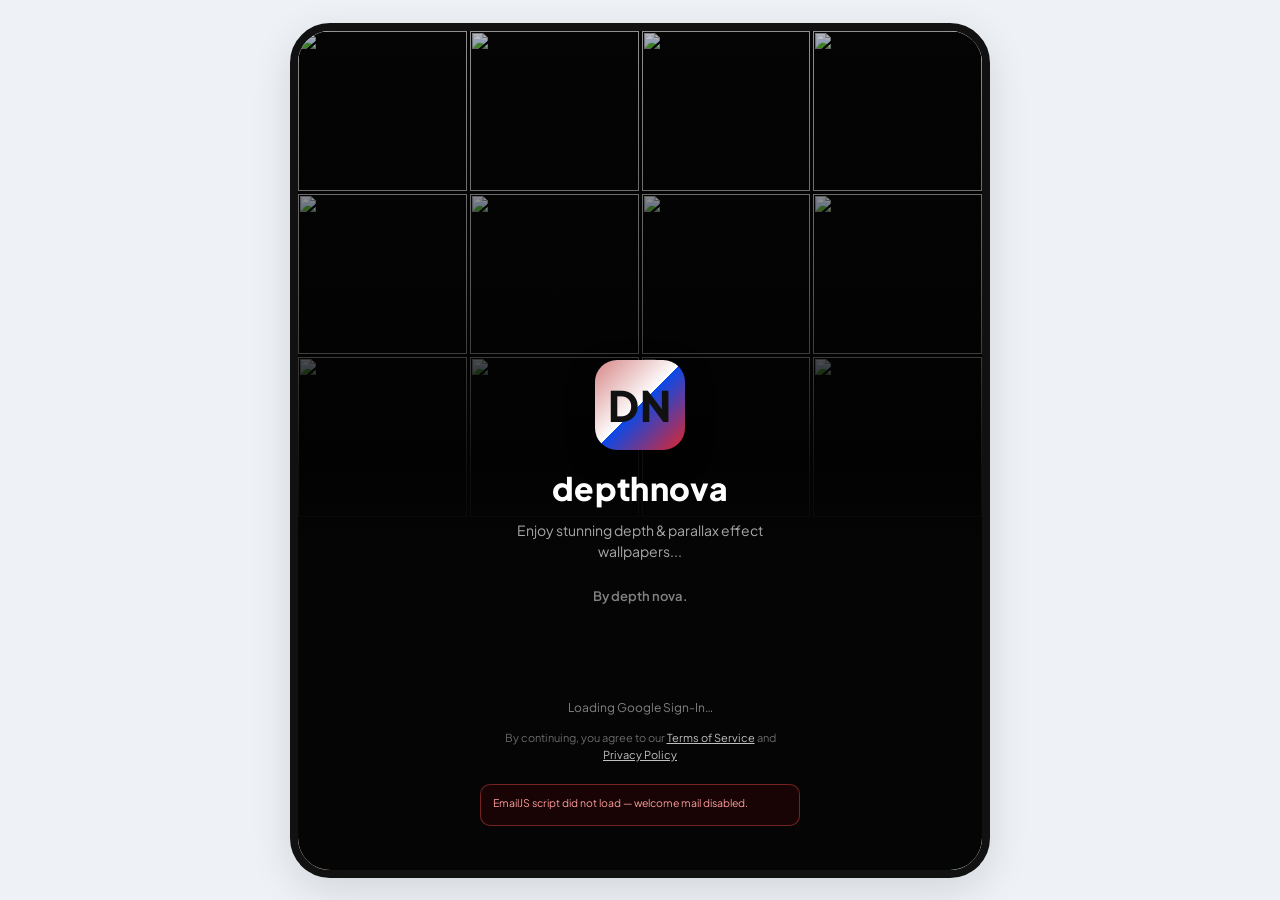
==== commit b3ba08a9: "Rename index-4.html to index.html" ====
--- a/index.html
+++ b/index.html
@@ -117,6 +117,40 @@
       </div>
 
       <!-- ========================= -->
+      <!-- WALLPAPER EDITOR SCREEN -->
+      <!-- ========================= -->
+
+      <div id="screen-editor" class="screen-content editor-screen">
+        <div class="editor-header">
+          <div class="back-btn" onclick="closeEditorScreen()">
+            <i class="fa-solid fa-chevron-left"></i>
+          </div>
+          <h1 id="editor-title">Wallpaper</h1>
+          <div class="editor-fav-btn" id="editor-fav-btn" onclick="toggleFavoriteEditor()">
+            <i class="fa-solid fa-heart"></i>
+          </div>
+          <button class="editor-apply-btn" onclick="applyEditorWallpaper()">Apply</button>
+        </div>
+
+        <div class="editor-preview-wrap">
+          <div class="editor-phone-mock">
+            <div class="editor-preview-img" id="editor-preview-img"></div>
+            <div class="editor-preview-overlay">
+              <div class="editor-preview-date" id="editor-preview-date"></div>
+              <div class="editor-preview-clock" id="editor-preview-clock"></div>
+            </div>
+          </div>
+          <div class="editor-expand-btn"><i class="fa-solid fa-up-right-and-down-left-from-center"></i></div>
+        </div>
+
+        <div class="editor-maintabs" id="editor-maintabs"></div>
+
+        <div class="editor-subtabs" id="editor-subtabs"></div>
+
+        <div class="editor-panel" id="editor-panel"></div>
+      </div>
+
+      <!-- ========================= -->
       <!-- EXPLORE SCREEN -->
       <!-- ========================= -->
 
--- a/style.css
+++ b/style.css
@@ -1655,4 +1655,315 @@
   height: 2.5px;
   background: var(--primary-color);
   border-radius: 2px;
-  }
+}
+
+/* =========================================================
+   WALLPAPER EDITOR SCREEN (added feature)
+   ========================================================= */
+.editor-screen {
+  padding: 20px 20px 30px 20px;
+}
+.editor-header {
+  display: flex;
+  align-items: center;
+  gap: 12px;
+  margin-bottom: 16px;
+}
+.editor-header h1 {
+  flex: 1;
+  font-size: 20px;
+  font-weight: 800;
+  color: var(--text-dark);
+  white-space: nowrap;
+  overflow: hidden;
+  text-overflow: ellipsis;
+}
+.editor-fav-btn {
+  width: 36px;
+  height: 36px;
+  border-radius: 50%;
+  display: flex;
+  align-items: center;
+  justify-content: center;
+  color: var(--text-dark);
+  font-size: 16px;
+  flex-shrink: 0;
+  cursor: pointer;
+}
+.editor-fav-btn.favorited { color: #f1dc24; }
+.editor-apply-btn {
+  border: none;
+  background: var(--primary-color);
+  color: #fff;
+  font-weight: 700;
+  font-size: 14px;
+  padding: 10px 22px;
+  border-radius: 30px;
+  cursor: pointer;
+  flex-shrink: 0;
+}
+
+.editor-preview-wrap {
+  display: flex;
+  justify-content: center;
+  position: relative;
+  margin-bottom: 18px;
+}
+.editor-phone-mock {
+  width: 190px;
+  height: 400px;
+  border-radius: 34px;
+  border: 8px solid #111;
+  background: #000;
+  position: relative;
+  overflow: hidden;
+  box-shadow: 0 10px 30px rgba(0,0,0,0.18);
+}
+.editor-preview-img {
+  position: absolute;
+  inset: 0;
+  background-size: cover;
+  background-position: center;
+}
+.editor-preview-overlay {
+  position: absolute;
+  top: 14px;
+  left: 0;
+  right: 0;
+  text-align: center;
+  color: #fff;
+  z-index: 2;
+}
+.editor-preview-date {
+  font-size: 10px;
+  letter-spacing: 0.5px;
+  opacity: 0.9;
+  margin-bottom: 2px;
+  text-shadow: 0 1px 4px rgba(0,0,0,0.5);
+}
+.editor-preview-clock {
+  font-size: 34px;
+  font-weight: 800;
+  line-height: 1;
+  text-shadow: 0 2px 6px rgba(0,0,0,0.5);
+}
+.editor-preview-clock .clk-accent { color: #4fb3ff; }
+.editor-expand-btn {
+  position: absolute;
+  right: calc(50% - 95px - 42px);
+  bottom: 6px;
+  width: 34px;
+  height: 34px;
+  border-radius: 12px;
+  background: #fff;
+  box-shadow: 0 4px 12px rgba(0,0,0,0.08);
+  display: flex;
+  align-items: center;
+  justify-content: center;
+  color: var(--text-dark);
+  font-size: 13px;
+}
+
+.editor-maintabs {
+  display: flex;
+  align-items: center;
+  gap: 8px;
+  background: #fff;
+  border-radius: 18px;
+  padding: 8px;
+  margin-bottom: 14px;
+  overflow-x: auto;
+}
+.editor-maintab {
+  flex: 1;
+  display: flex;
+  align-items: center;
+  justify-content: center;
+  gap: 6px;
+  padding: 10px 8px;
+  border-radius: 14px;
+  font-size: 13px;
+  font-weight: 700;
+  color: var(--text-muted);
+  cursor: pointer;
+  white-space: nowrap;
+  position: relative;
+  min-width: 44px;
+}
+.editor-maintab.active {
+  background: var(--primary-color);
+  color: #fff;
+}
+.editor-maintab .tab-lock-dot {
+  font-size: 9px;
+  color: var(--text-muted);
+  background: #eef1f6;
+  width: 15px;
+  height: 15px;
+  border-radius: 50%;
+  display: flex;
+  align-items: center;
+  justify-content: center;
+  margin-left: 2px;
+}
+.editor-maintab.active .tab-lock-dot {
+  background: rgba(255,255,255,0.25);
+  color: #fff;
+}
+.editor-maintab.reset-btn {
+  flex: 0 0 auto;
+  background: none;
+  color: var(--text-dark);
+  font-size: 16px;
+}
+
+.editor-subtabs {
+  display: flex;
+  gap: 22px;
+  overflow-x: auto;
+  border-bottom: 1px solid #e6e9f0;
+  margin-bottom: 18px;
+  padding-bottom: 10px;
+}
+.editor-subtab {
+  font-size: 14px;
+  font-weight: 700;
+  color: var(--text-muted);
+  white-space: nowrap;
+  cursor: pointer;
+  display: flex;
+  align-items: center;
+  gap: 6px;
+  position: relative;
+  padding-bottom: 8px;
+}
+.editor-subtab.active {
+  color: var(--primary-color);
+}
+.editor-subtab.active::after {
+  content: "";
+  position: absolute;
+  left: 0;
+  right: 0;
+  bottom: -11px;
+  height: 2px;
+  background: var(--primary-color);
+}
+.editor-subtab i.lock-mini {
+  font-size: 10px;
+  color: var(--text-muted);
+}
+
+.editor-panel-row {
+  background: #fff;
+  border-radius: 18px;
+  padding: 16px 18px;
+  display: flex;
+  align-items: center;
+  gap: 14px;
+  margin-bottom: 14px;
+}
+.editor-panel-row-text { flex: 1; }
+.editor-panel-row-text h4 {
+  font-size: 14.5px;
+  font-weight: 700;
+  color: var(--text-dark);
+}
+.editor-panel-row-text p {
+  font-size: 11.5px;
+  color: var(--text-muted);
+  margin-top: 3px;
+  line-height: 1.4;
+}
+
+.editor-section-label {
+  font-size: 13px;
+  font-weight: 700;
+  color: var(--text-dark);
+  margin: 4px 0 10px 0;
+}
+
+.editor-format-grid {
+  display: grid;
+  grid-template-columns: repeat(4, 1fr);
+  gap: 10px;
+  margin-bottom: 18px;
+}
+.editor-format-btn {
+  background: #eef1f7;
+  border-radius: 14px;
+  padding: 14px 6px;
+  text-align: center;
+  font-size: 14px;
+  font-weight: 700;
+  color: var(--text-dark);
+  cursor: pointer;
+  line-height: 1.3;
+}
+.editor-format-btn.active {
+  background: var(--primary-color);
+  color: #fff;
+}
+
+.editor-list-option {
+  background: #eef1f7;
+  border-radius: 14px;
+  padding: 14px 16px;
+  font-size: 14px;
+  font-weight: 600;
+  color: var(--text-dark);
+  cursor: pointer;
+  margin-bottom: 10px;
+}
+.editor-list-option.active {
+  background: var(--primary-color);
+  color: #fff;
+}
+
+/* Premium locked feature panel (matches image 4) */
+.editor-premium-lock {
+  text-align: center;
+  padding: 30px 10px 6px 10px;
+}
+.editor-premium-lock-icon {
+  width: 60px;
+  height: 60px;
+  background: var(--primary-color);
+  color: #fff;
+  border-radius: 16px;
+  display: flex;
+  align-items: center;
+  justify-content: center;
+  font-size: 24px;
+  margin: 0 auto 16px auto;
+}
+.editor-premium-lock h4 {
+  font-size: 18px;
+  font-weight: 800;
+  color: var(--text-dark);
+  margin-bottom: 10px;
+}
+.editor-premium-lock p {
+  font-size: 13.5px;
+  color: var(--text-muted);
+  line-height: 1.5;
+  margin-bottom: 20px;
+}
+.editor-premium-upgrade-btn {
+  background: var(--premium-yellow);
+  border: none;
+  color: #111;
+  font-weight: 800;
+  font-size: 14.5px;
+  padding: 13px 34px;
+  border-radius: 16px;
+  cursor: pointer;
+}
+
+/* dim look behind a locked row group */
+.editor-panel-dimmed {
+  filter: blur(1.5px);
+  opacity: 0.5;
+  pointer-events: none;
+  margin-bottom: -10px;
+}
